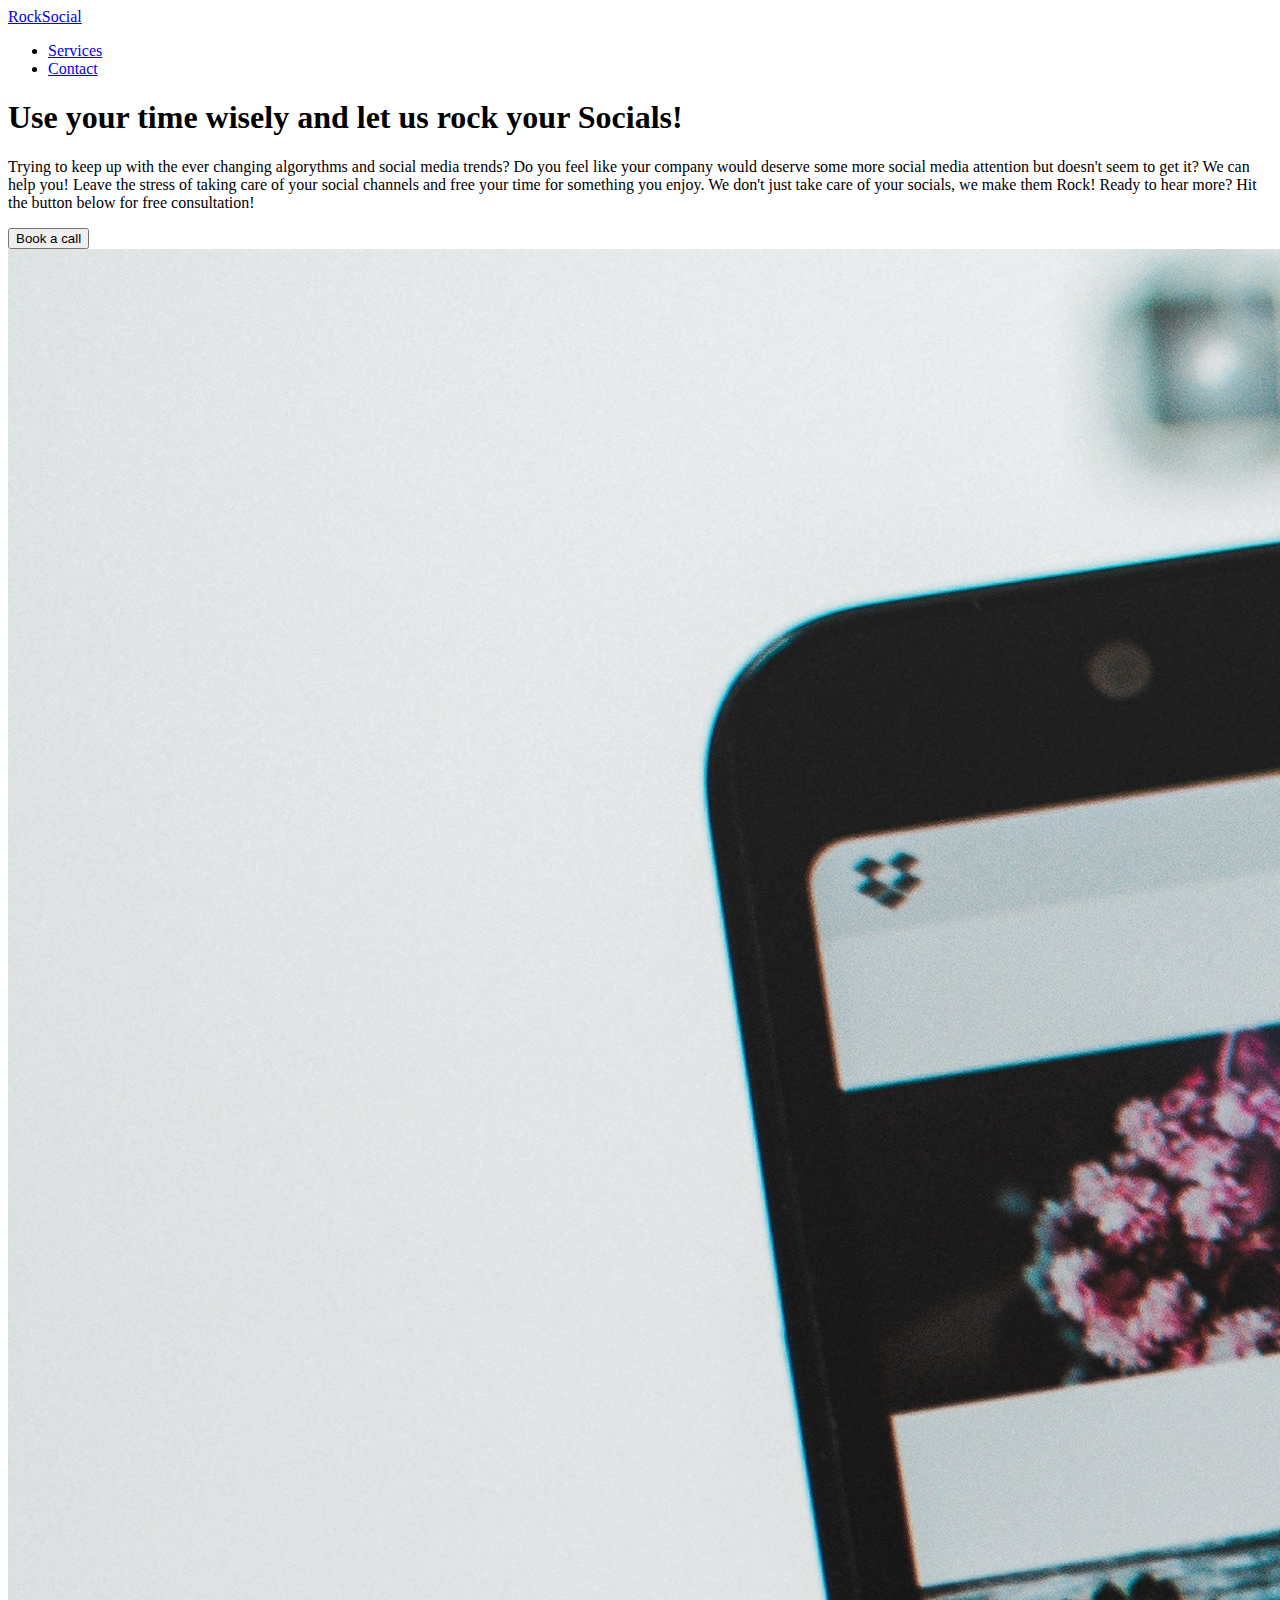
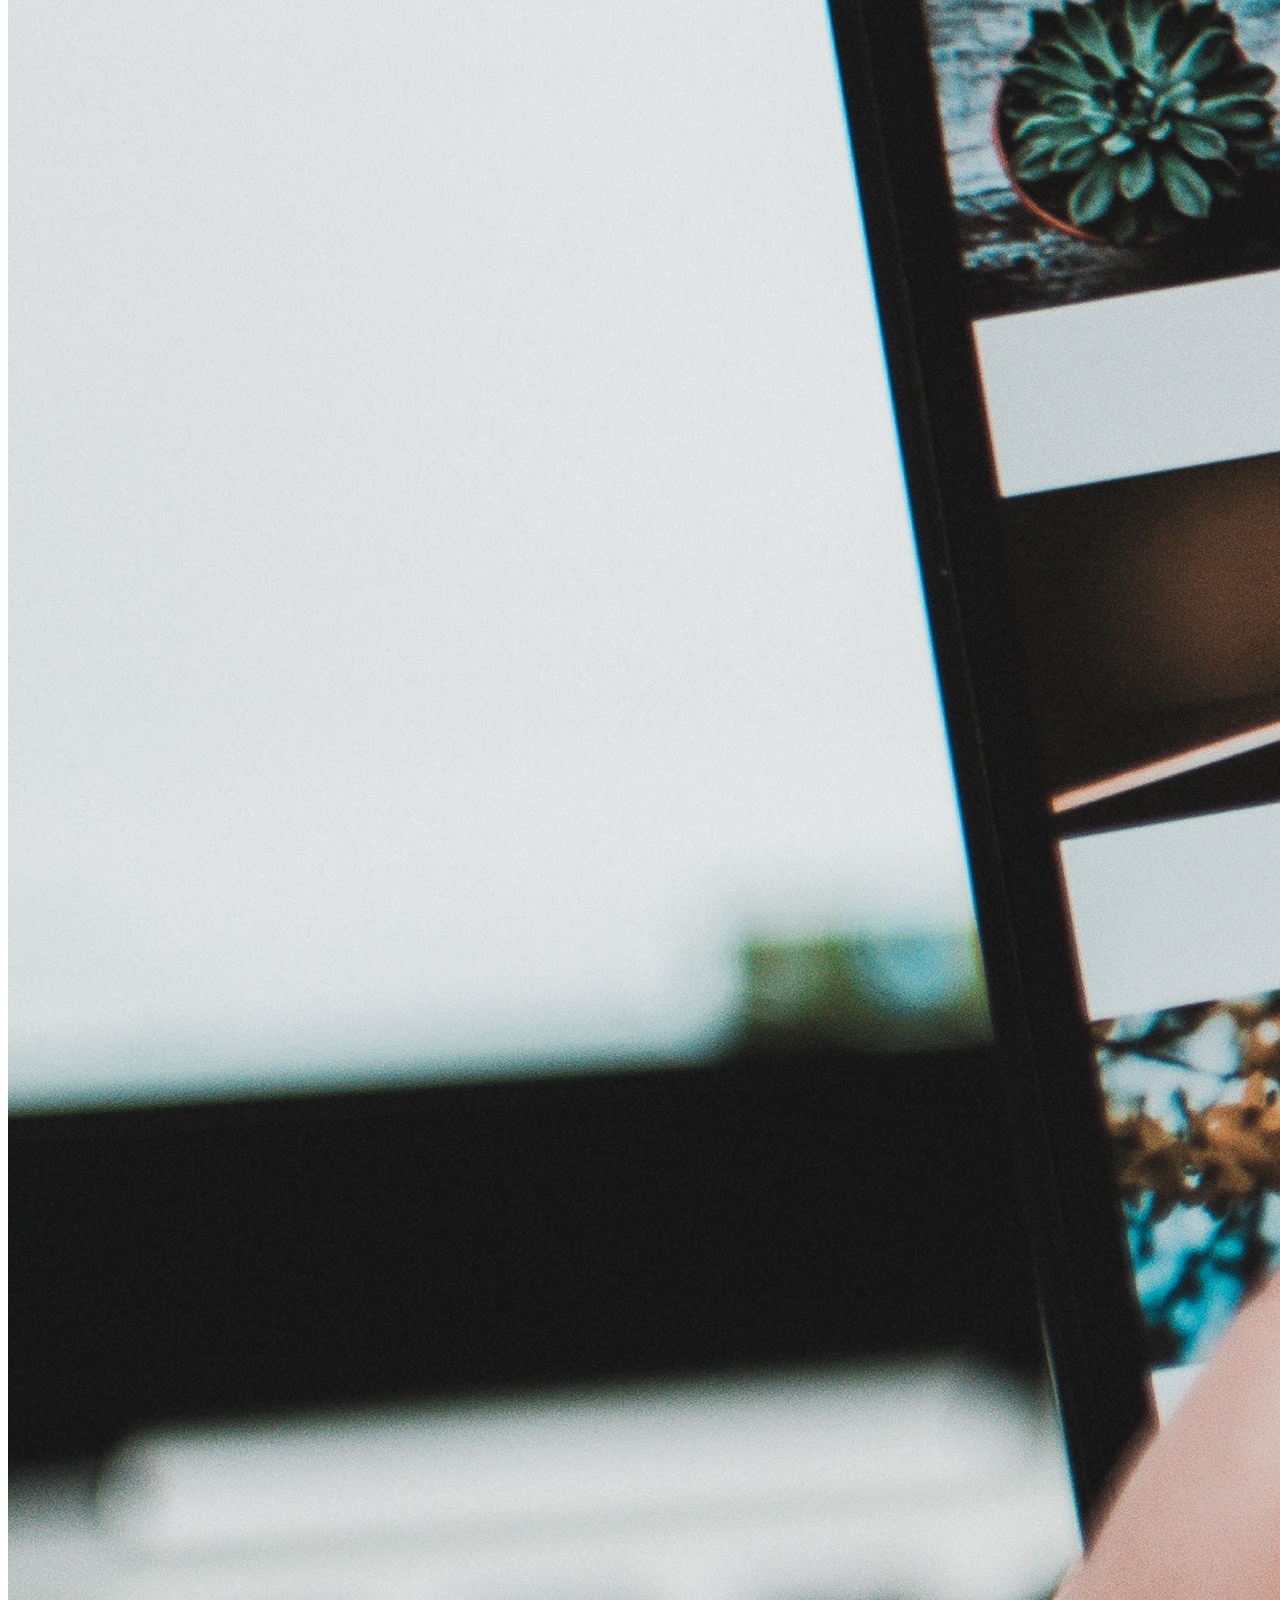
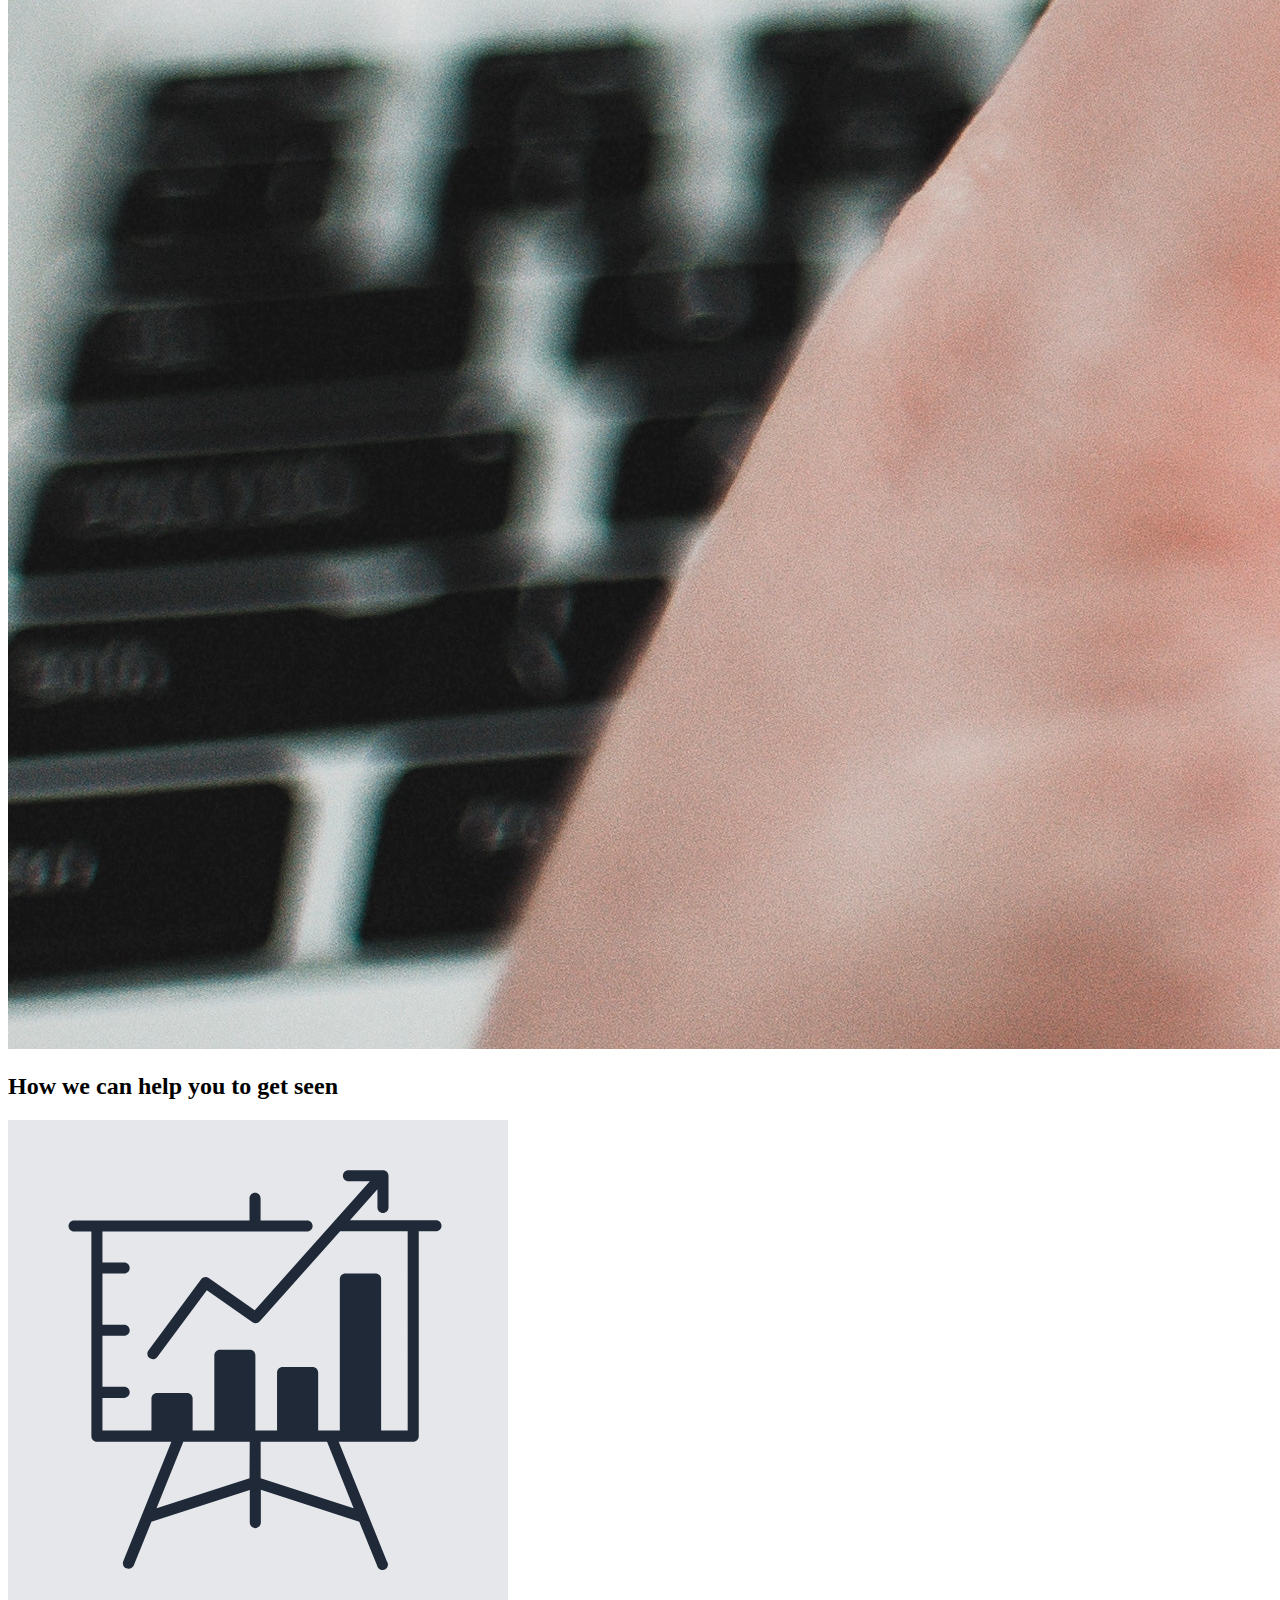
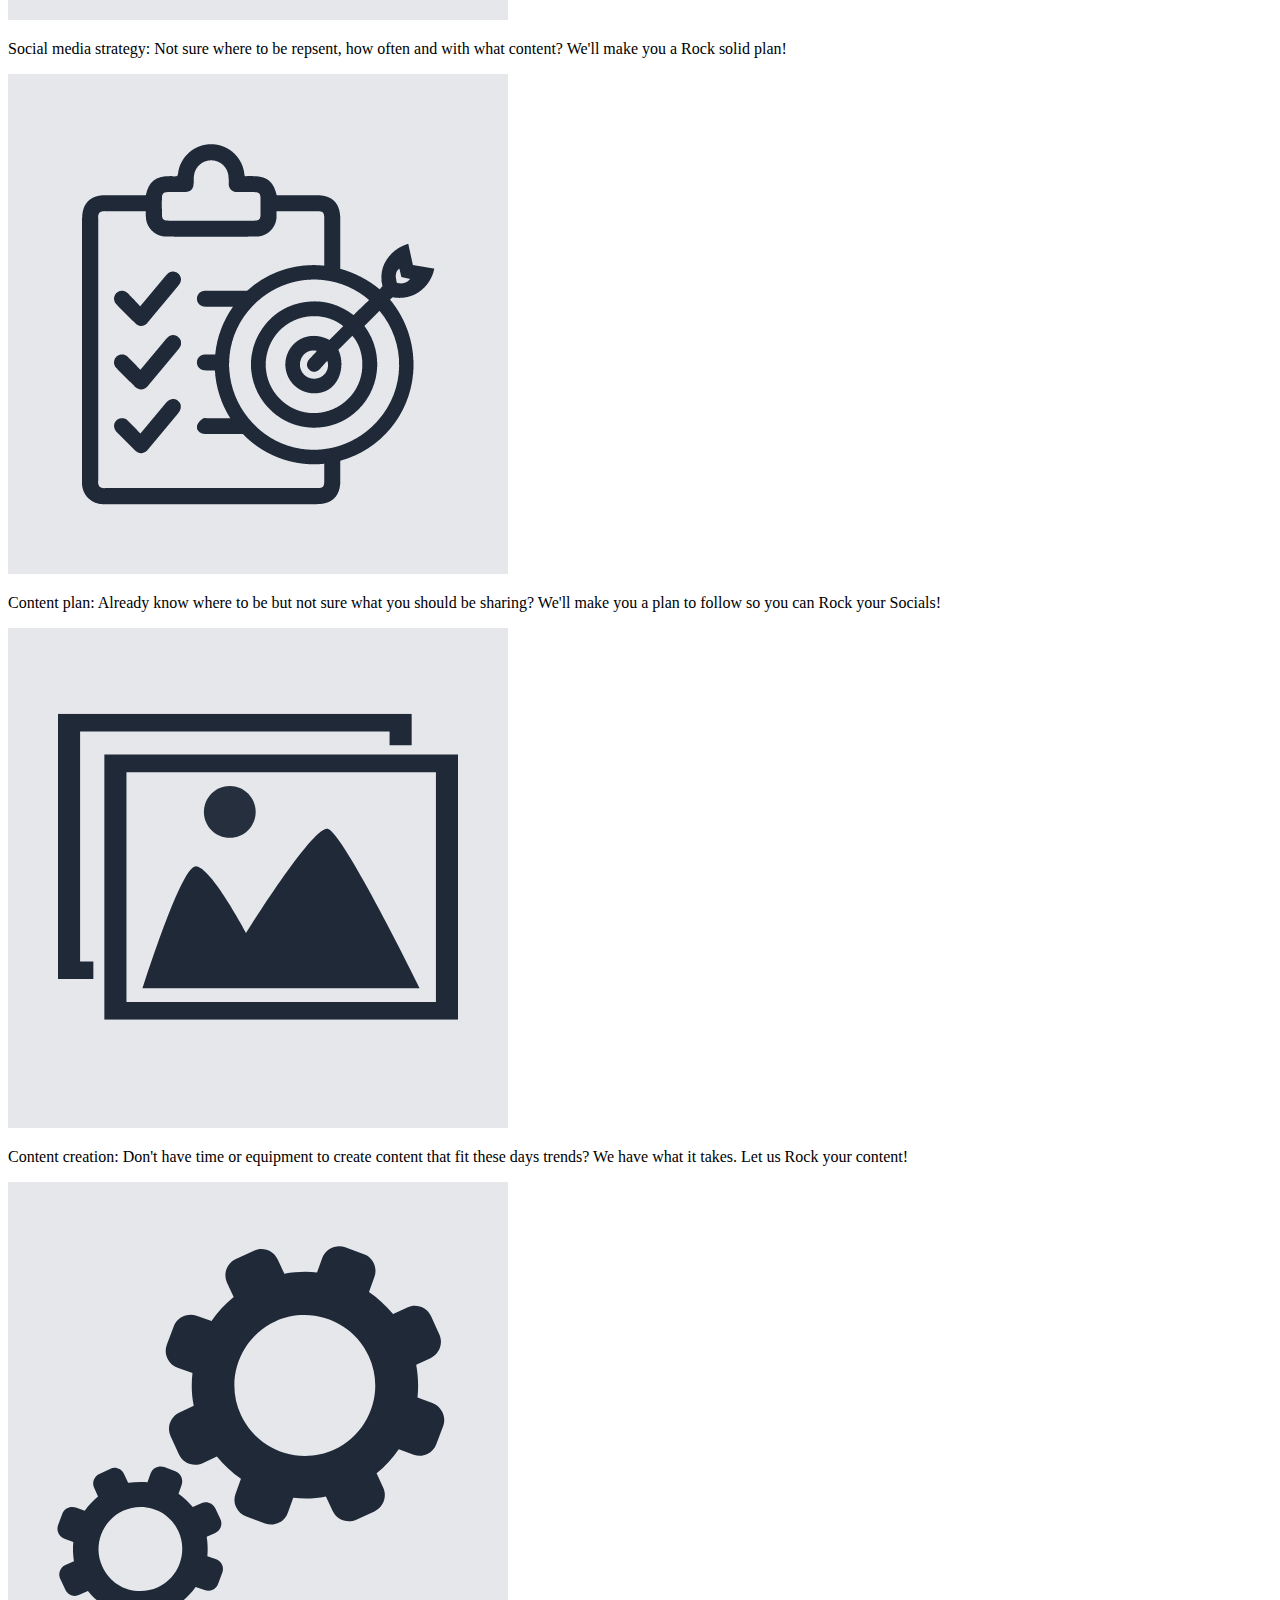
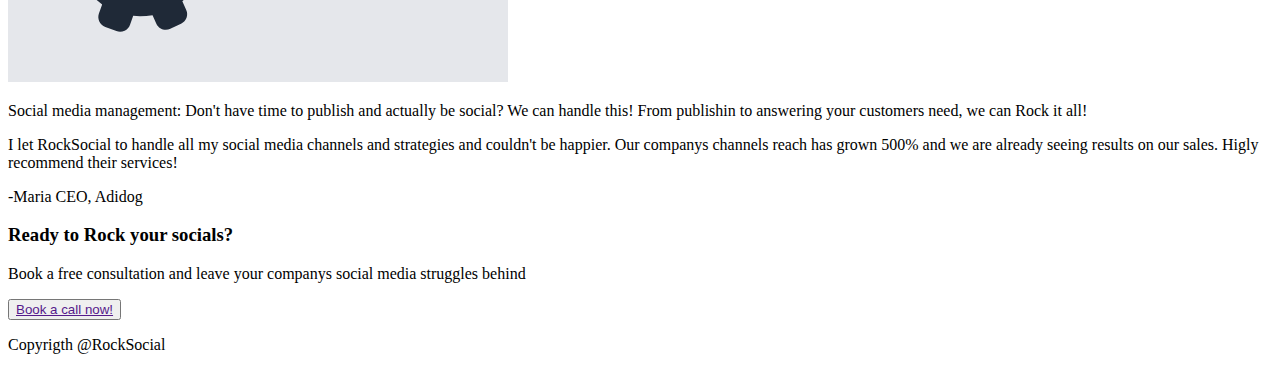
==== index.html @ 590ec3f7 "HTML added" ====
<!DOCTYPE html>
<html lang="en">
<head>
    <meta charset="UTF-8">
    <meta http-equiv="X-UA-Compatible" content="IE=edge">
    <meta name="viewport" content="width=device-width, initial-scale=1.0">
    <title>Rock Social</title>
</head>
<body>
    <header>
        <div>
            <a href="index.html">RockSocial</a>
            <nav>
                <ul>
                    <li><a href="./pages/services.html">Services</a></li>
                    <li><a href="./pages/contact.html">Contact</a></li>
                </ul>
            </nav>
        </div>
        <div>
            <div>
                <h1>Use your time wisely and let us rock your Socials!</h1>
                <p>Trying to keep up with the ever changing algorythms and social media trends? Do you feel like your company would deserve some more social media attention but doesn't seem to get it? We can help you! Leave the stress of taking care of your social channels and free your time for something you enjoy. We don't just take care of your socials, we make them Rock! Ready to hear more? Hit the button below for free consultation!</p>
                <button><a href=""></a>Book a call</button>
            </div>
            <div>
                <img src="./resources/images/image.header.jpg" alt="Example of social media channel on screen">
            </div>
        </div>
    </header>
    <main>
        <section>
            <h2>How we can help you to get seen</h2>
            <div>
                <div>
                    <img src="./resources/images/icon.strategy.png" alt="Icon presenting a strategy">
                    <p>Social media strategy: Not sure where to be repsent, how often and with what content? We'll make you a Rock solid plan!</p>
                </div>
                <div>
                    <img src="./resources/images/icon.plan.png" alt="Icon presenting a plan">
                    <p>Content plan: Already know where to be but not sure what you should be sharing? We'll make you a plan to follow so you can Rock your Socials!</p>
                </div>
                <div>
                    <img src="./resources/images/icon.content.png" alt="Icon presenting social media content">
                    <p>Content creation: Don't have time or equipment to create content that fit these days trends? We have what it takes. Let us Rock your content!</p>
                </div>
                <div>
                    <img src="./resources/images/icon.management.png" alt="Icon presenting social media management">
                    <p>Social media management: Don't have time to publish and actually be social? We can handle this! From publishin to answering your customers need, we can Rock it all!</p>
                </div>
            </div>    
        </section>
        <section>
            <p>I let RockSocial to handle all my social media channels and strategies and couldn't be happier. Our companys channels reach has grown 500% and we are already seeing results on our sales. Higly recommend their services!</p>
            <p>-Maria CEO, Adidog</p>
        </section>
        <section>
            <div>
                <h3>Ready to Rock your socials?</h3>
                <p>Book a free consultation and leave your companys social media struggles behind</p>
            </div> 
            <button><a href="">Book a call now!</a></button>       
        </section>
    </main>
    <footer>
        <p>Copyrigth @RockSocial</p>
    </footer>
</body>
</html>
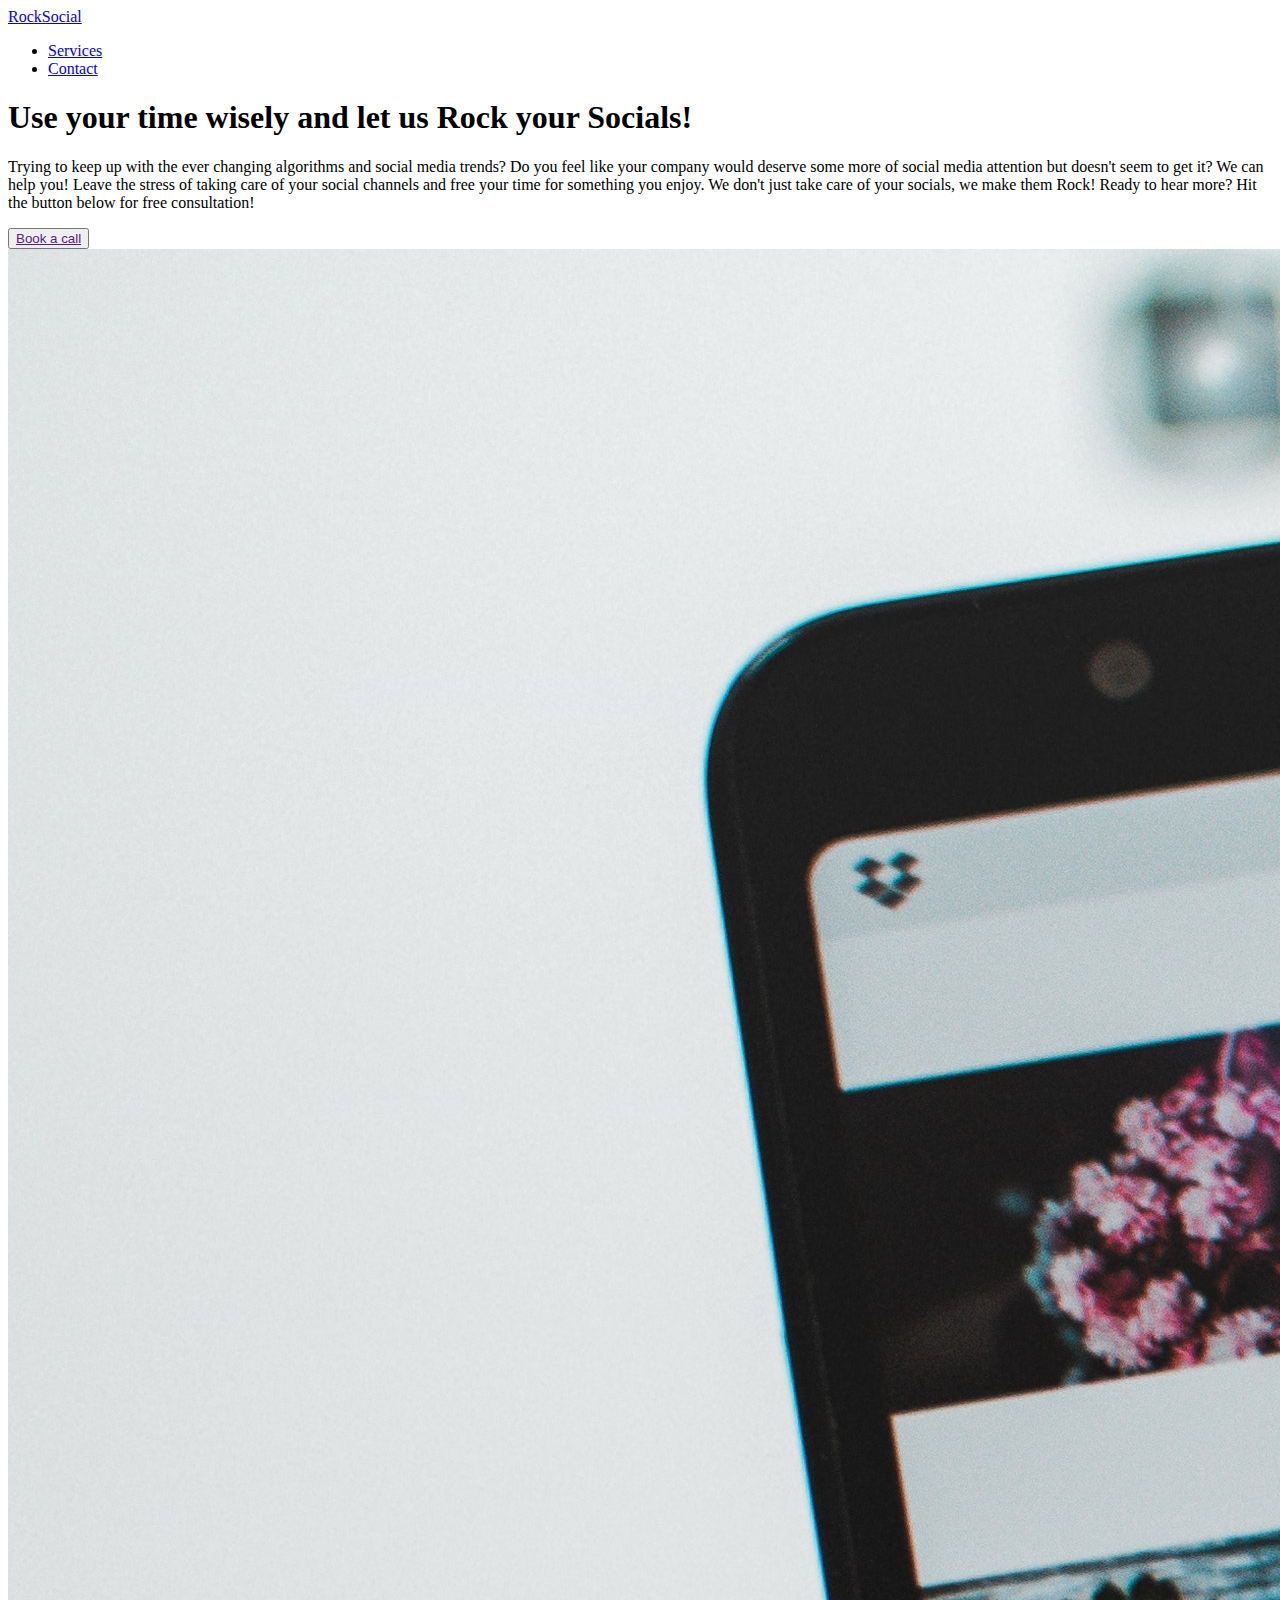
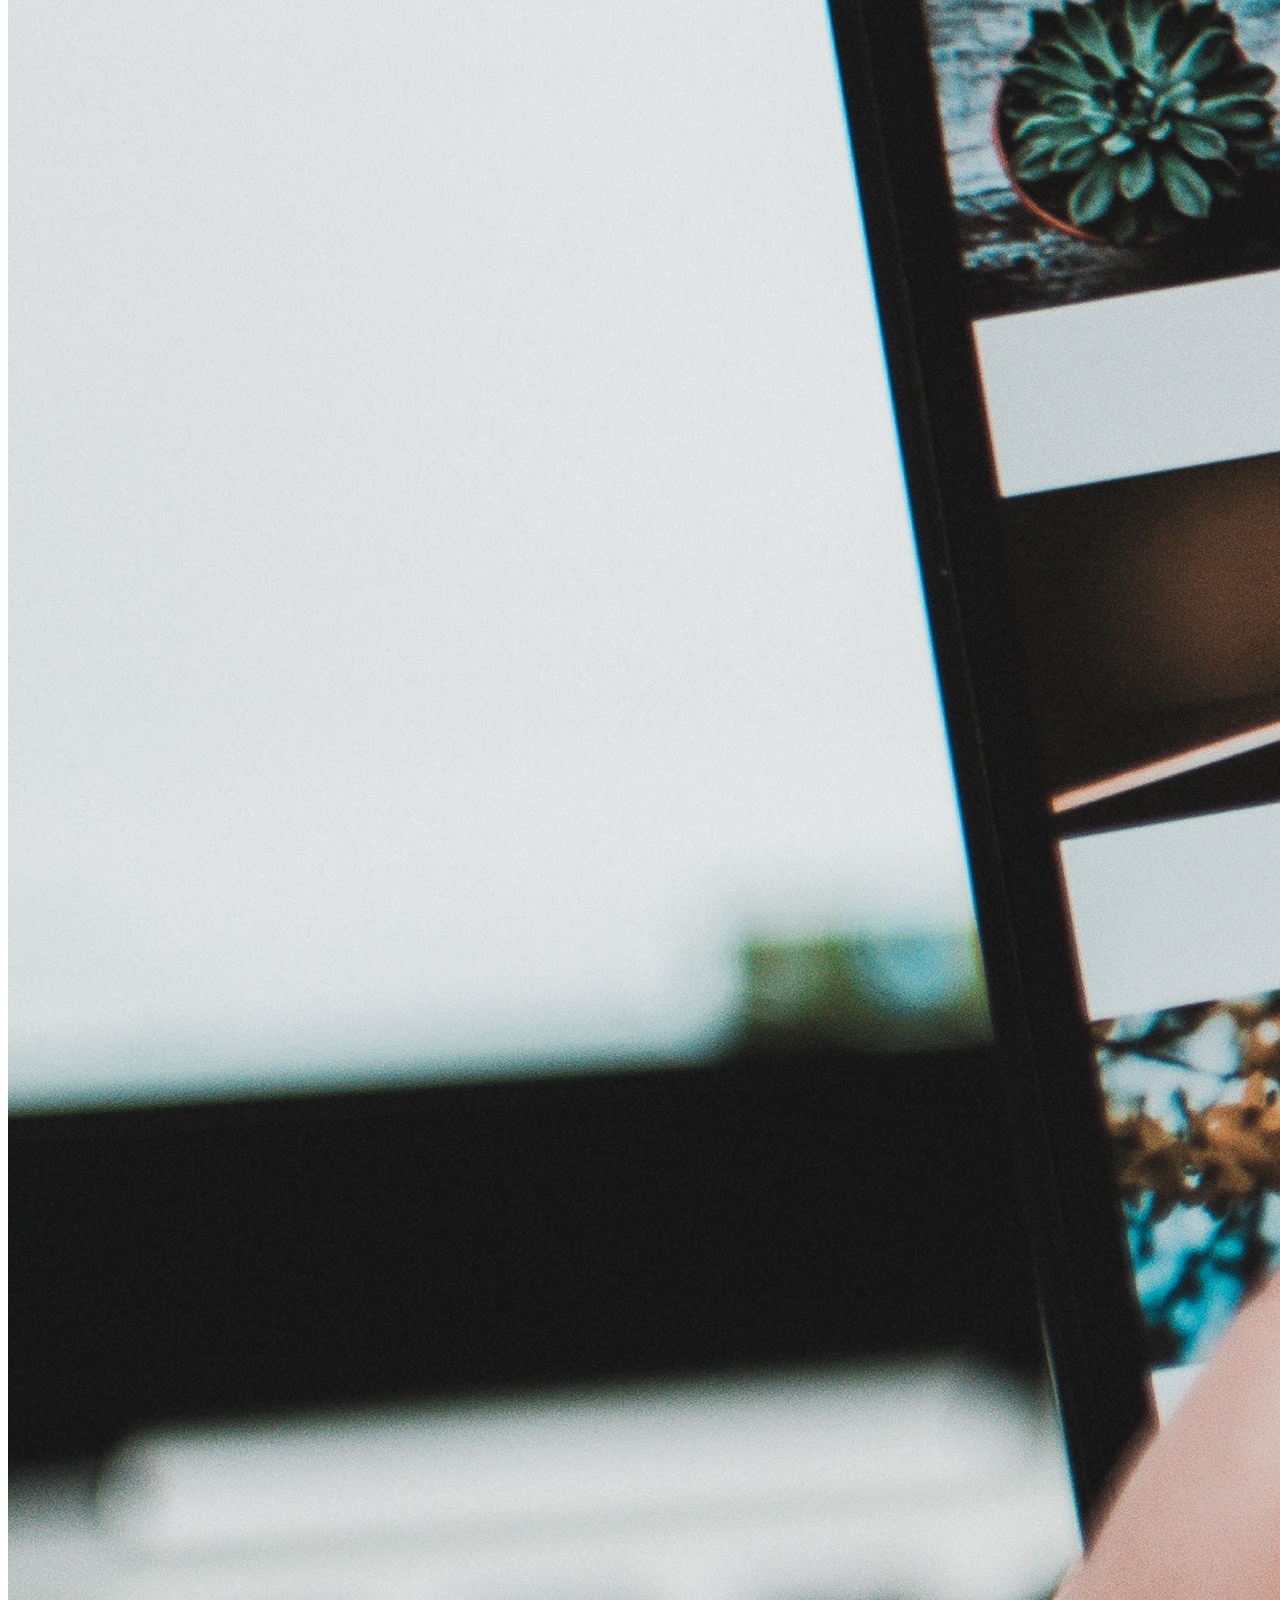
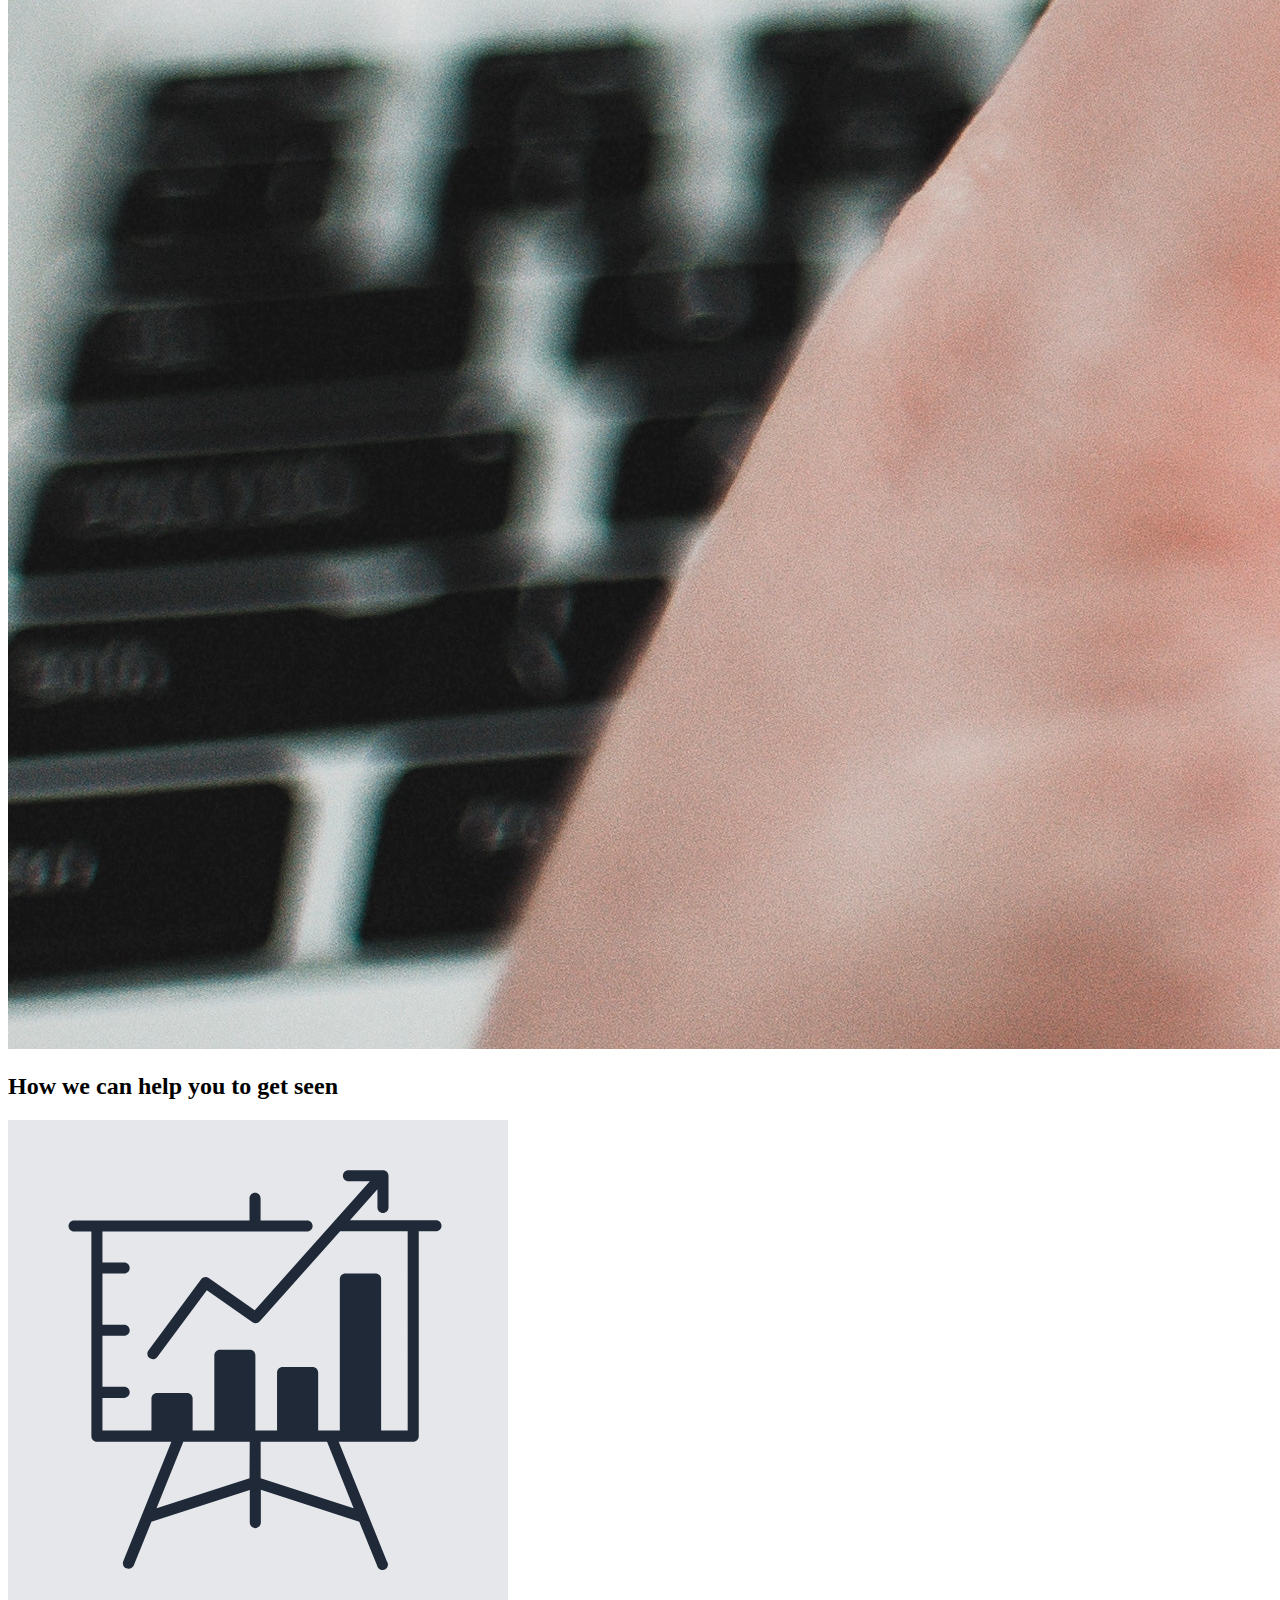
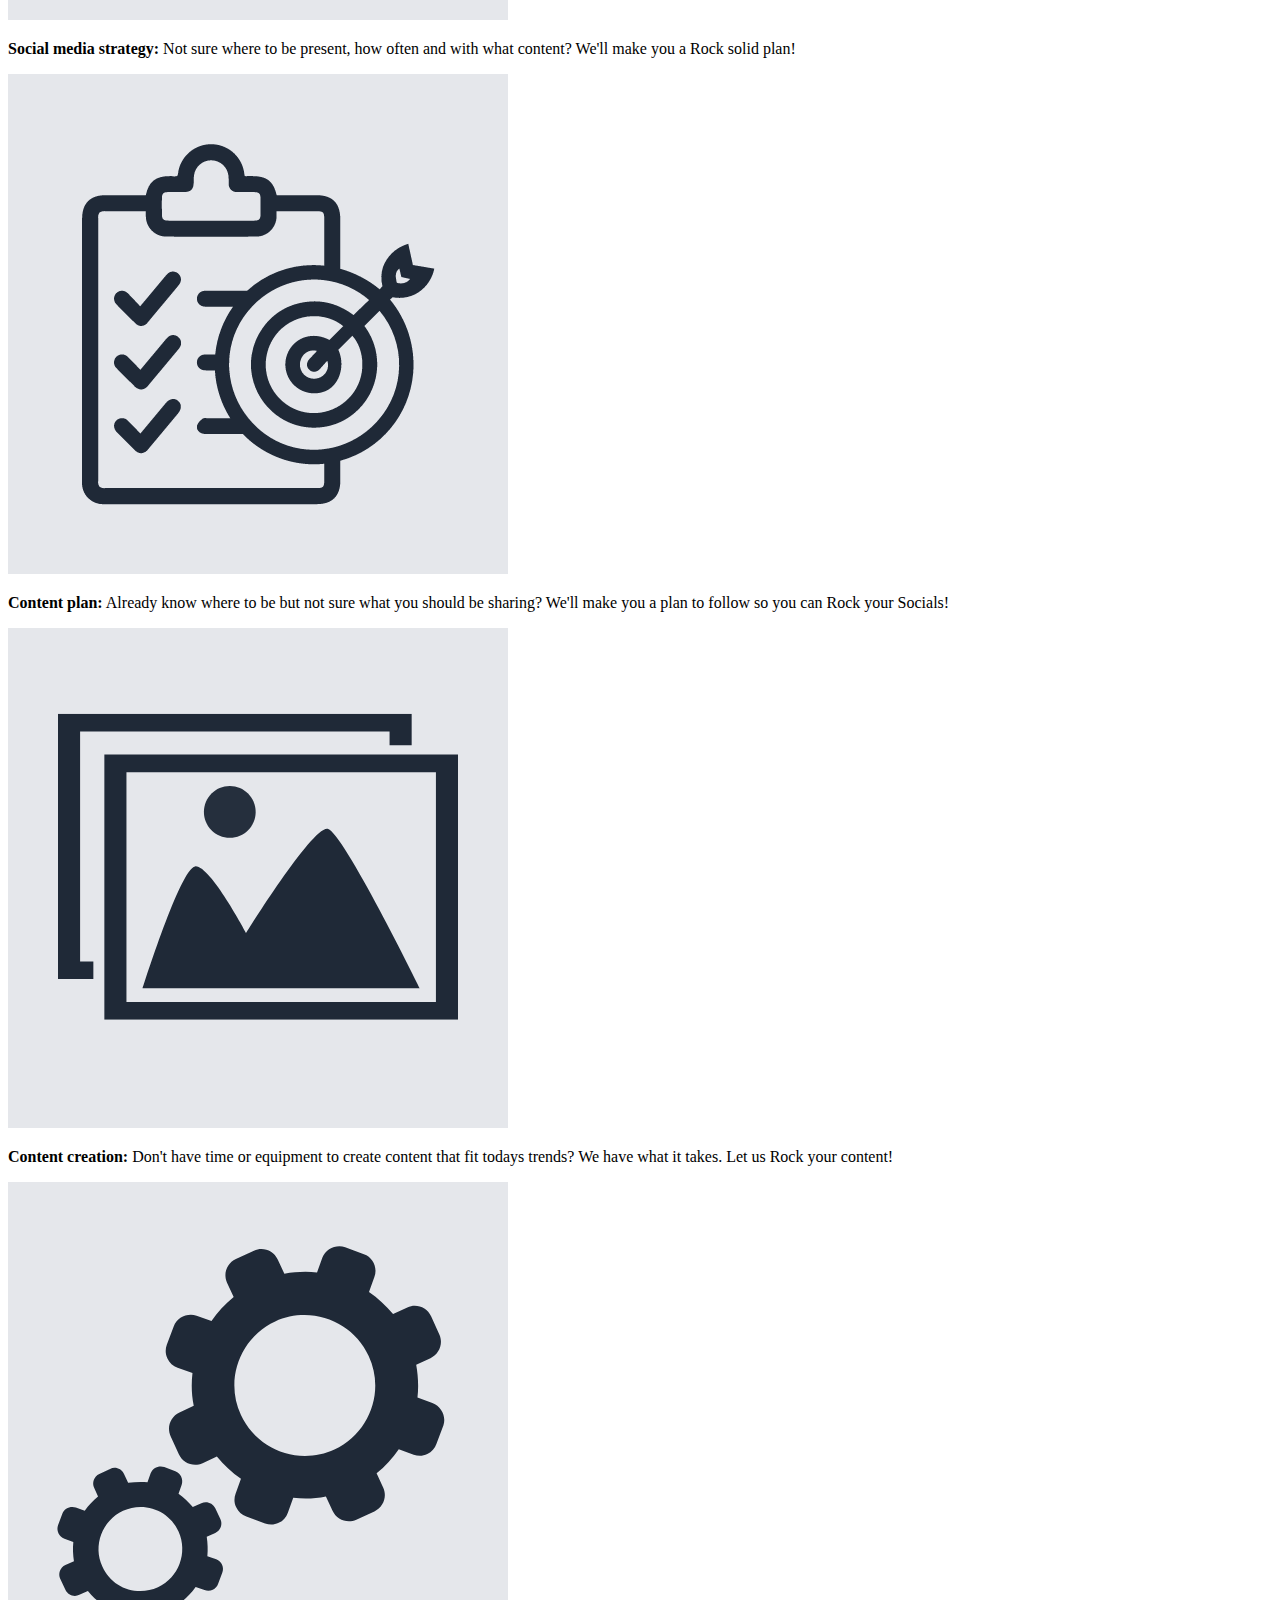
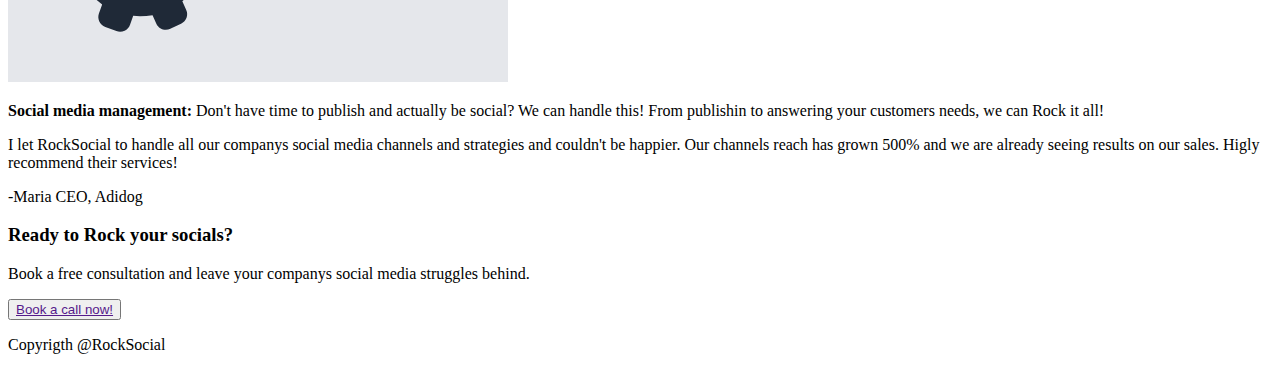
==== commit 1818199a: "proof read text" ====
--- a/index.html
+++ b/index.html
@@ -19,9 +19,9 @@
         </div>
         <div>
             <div>
-                <h1>Use your time wisely and let us rock your Socials!</h1>
-                <p>Trying to keep up with the ever changing algorythms and social media trends? Do you feel like your company would deserve some more social media attention but doesn't seem to get it? We can help you! Leave the stress of taking care of your social channels and free your time for something you enjoy. We don't just take care of your socials, we make them Rock! Ready to hear more? Hit the button below for free consultation!</p>
-                <button><a href=""></a>Book a call</button>
+                <h1>Use your time wisely and let us Rock your Socials!</h1>
+                <p>Trying to keep up with the ever changing algorithms and social media trends? Do you feel like your company would deserve some more of social media attention but doesn't seem to get it? We can help you! Leave the stress of taking care of your social channels and free your time for something you enjoy. We don't just take care of your socials, we make them Rock! Ready to hear more? Hit the button below for free consultation!</p>
+                <button><a href="">Book a call</a></button>
             </div>
             <div>
                 <img src="./resources/images/image.header.jpg" alt="Example of social media channel on screen">
@@ -34,30 +34,30 @@
             <div>
                 <div>
                     <img src="./resources/images/icon.strategy.png" alt="Icon presenting a strategy">
-                    <p>Social media strategy: Not sure where to be repsent, how often and with what content? We'll make you a Rock solid plan!</p>
+                    <p><strong>Social media strategy:</strong> Not sure where to be present, how often and with what content? We'll make you a Rock solid plan!</p>
                 </div>
                 <div>
                     <img src="./resources/images/icon.plan.png" alt="Icon presenting a plan">
-                    <p>Content plan: Already know where to be but not sure what you should be sharing? We'll make you a plan to follow so you can Rock your Socials!</p>
+                    <p><strong>Content plan:</strong> Already know where to be but not sure what you should be sharing? We'll make you a plan to follow so you can Rock your Socials!</p>
                 </div>
                 <div>
                     <img src="./resources/images/icon.content.png" alt="Icon presenting social media content">
-                    <p>Content creation: Don't have time or equipment to create content that fit these days trends? We have what it takes. Let us Rock your content!</p>
+                    <p><strong>Content creation:</strong> Don't have time or equipment to create content that fit todays trends? We have what it takes. Let us Rock your content!</p>
                 </div>
                 <div>
                     <img src="./resources/images/icon.management.png" alt="Icon presenting social media management">
-                    <p>Social media management: Don't have time to publish and actually be social? We can handle this! From publishin to answering your customers need, we can Rock it all!</p>
+                    <p><strong>Social media management:</strong> Don't have time to publish and actually be social? We can handle this! From publishin to answering your customers needs, we can Rock it all!</p>
                 </div>
             </div>    
         </section>
         <section>
-            <p>I let RockSocial to handle all my social media channels and strategies and couldn't be happier. Our companys channels reach has grown 500% and we are already seeing results on our sales. Higly recommend their services!</p>
+            <p>I let RockSocial to handle all our companys social media channels and strategies and couldn't be happier. Our channels reach has grown 500% and we are already seeing results on our sales. Higly recommend their services!</p>
             <p>-Maria CEO, Adidog</p>
         </section>
         <section>
             <div>
                 <h3>Ready to Rock your socials?</h3>
-                <p>Book a free consultation and leave your companys social media struggles behind</p>
+                <p>Book a free consultation and leave your companys social media struggles behind.</p>
             </div> 
             <button><a href="">Book a call now!</a></button>       
         </section>
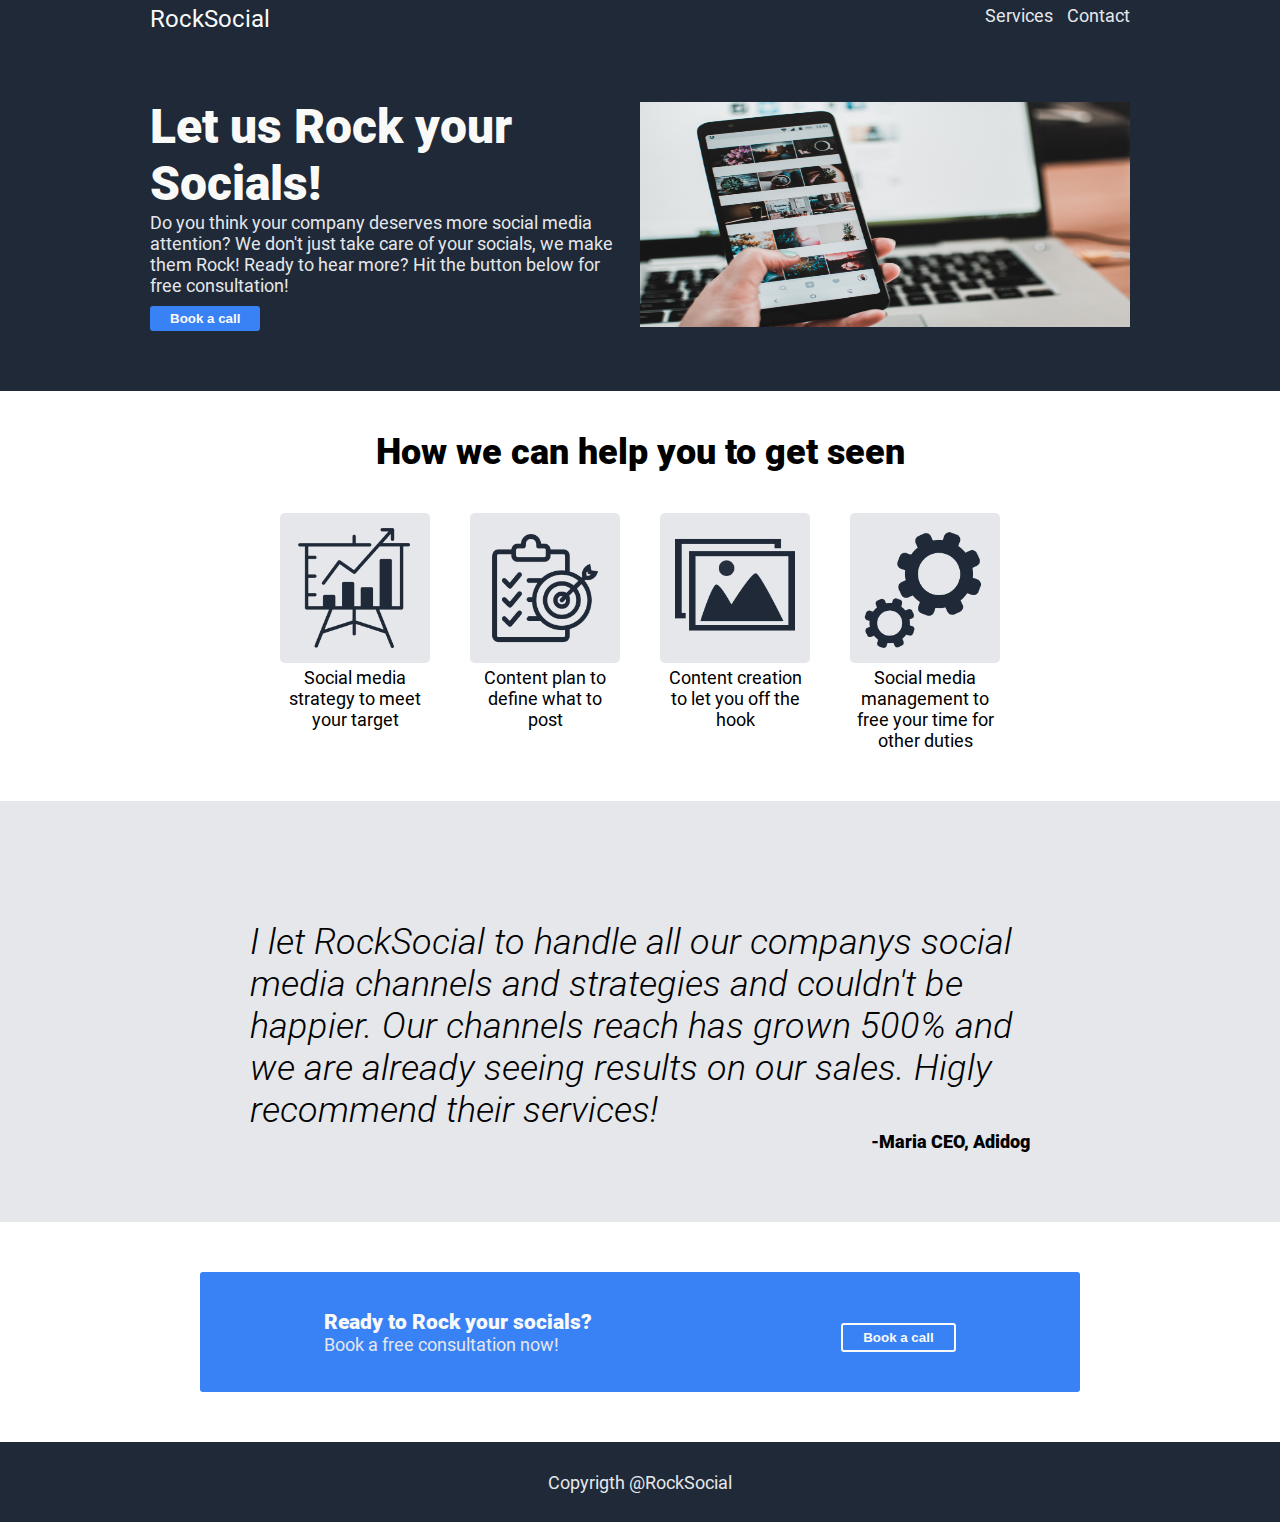
==== commit 892f1a36: "css finished" ====
--- a/index.html
+++ b/index.html
@@ -5,61 +5,58 @@
     <meta http-equiv="X-UA-Compatible" content="IE=edge">
     <meta name="viewport" content="width=device-width, initial-scale=1.0">
     <title>Rock Social</title>
+    <link rel="stylesheet" href="./resources/css/style.css">
 </head>
 <body>
-    <header>
-        <div>
-            <a href="index.html">RockSocial</a>
-            <nav>
-                <ul>
-                    <li><a href="./pages/services.html">Services</a></li>
-                    <li><a href="./pages/contact.html">Contact</a></li>
-                </ul>
+    <header class="header">
+        <div class="header-nav">
+            <a class="logo" href="index.html">RockSocial</a>
+            <nav class="nav">
+                <a href="./pages/services.html">Services</a>
+                <a href="./pages/contact.html">Contact</a>
             </nav>
         </div>
-        <div>
-            <div>
-                <h1>Use your time wisely and let us Rock your Socials!</h1>
-                <p>Trying to keep up with the ever changing algorithms and social media trends? Do you feel like your company would deserve some more of social media attention but doesn't seem to get it? We can help you! Leave the stress of taking care of your social channels and free your time for something you enjoy. We don't just take care of your socials, we make them Rock! Ready to hear more? Hit the button below for free consultation!</p>
+        <div class="hero">
+            <div class="hero-main">
+                <h1>Let us Rock your Socials!</h1>
+                <p>Do you think your company deserves more social media attention? We don't just take care of your socials, we make them Rock! Ready to hear more? Hit the button below for free consultation!</p>
                 <button><a href="">Book a call</a></button>
             </div>
-            <div>
-                <img src="./resources/images/image.header.jpg" alt="Example of social media channel on screen">
-            </div>
+            <img src="./resources/images/image.header.jpg" alt="Example of social media channel on screen"> 
         </div>
     </header>
     <main>
-        <section>
+        <section class="services">
             <h2>How we can help you to get seen</h2>
-            <div>
-                <div>
+            <div class="services-container">
+                <div class="container-item">
                     <img src="./resources/images/icon.strategy.png" alt="Icon presenting a strategy">
-                    <p><strong>Social media strategy:</strong> Not sure where to be present, how often and with what content? We'll make you a Rock solid plan!</p>
+                    <p>Social media strategy to meet your target</p>
                 </div>
-                <div>
+                <div class="container-item">
                     <img src="./resources/images/icon.plan.png" alt="Icon presenting a plan">
-                    <p><strong>Content plan:</strong> Already know where to be but not sure what you should be sharing? We'll make you a plan to follow so you can Rock your Socials!</p>
+                    <p>Content plan to define what to post</p>
                 </div>
-                <div>
+                <div class="container-item">
                     <img src="./resources/images/icon.content.png" alt="Icon presenting social media content">
-                    <p><strong>Content creation:</strong> Don't have time or equipment to create content that fit todays trends? We have what it takes. Let us Rock your content!</p>
+                    <p>Content creation to let you off the hook</p>
                 </div>
-                <div>
+                <div class="container-item">
                     <img src="./resources/images/icon.management.png" alt="Icon presenting social media management">
-                    <p><strong>Social media management:</strong> Don't have time to publish and actually be social? We can handle this! From publishin to answering your customers needs, we can Rock it all!</p>
+                    <p>Social media management to free your time for other duties</p>
                 </div>
             </div>    
         </section>
-        <section>
+        <section class="quote">
             <p>I let RockSocial to handle all our companys social media channels and strategies and couldn't be happier. Our channels reach has grown 500% and we are already seeing results on our sales. Higly recommend their services!</p>
-            <p>-Maria CEO, Adidog</p>
+            <span>-Maria CEO, Adidog</span>
         </section>
-        <section>
+        <section class="cta">
             <div>
                 <h3>Ready to Rock your socials?</h3>
-                <p>Book a free consultation and leave your companys social media struggles behind.</p>
+                <p>Book a free consultation now!</p>
             </div> 
-            <button><a href="">Book a call now!</a></button>       
+            <button><a href="">Book a call</a></button>       
         </section>
     </main>
     <footer>
--- a/resources/css/style.css
+++ b/resources/css/style.css
@@ -0,0 +1,176 @@
+@font-face {
+    font-family: 'Roboto';
+    src: url(../fonts/Roboto-Regular.ttf) format('truetype');
+    font-weight: normal;
+    font-style: normal;
+}
+@font-face {
+    font-family: 'Roboto';
+    src: url(../fonts/Roboto-Black.ttf) format('truetype');
+    font-weight: bold;
+    font-style: normal;
+}
+@font-face {
+    font-family: 'Roboto';
+    src: url(../fonts/Roboto-LightItalic.ttf) format('truetype');
+    font-weight: light;
+    font-style: italic;
+}
+* {
+    box-sizing: border-box;
+    margin: 0px;
+}
+html {
+    font-family: 'Roboto', sans-serif;
+    font-weight: normal;
+    font-style: normal;
+    font-size: 18px;
+}
+h1 {
+    font-family: 'Roboto', sans-serif;
+    font-weight: bold;
+    font-style: normal;
+    font-size: 48px;
+}
+.quote p {
+    font-family: 'Roboto', sans-serif ;
+    font-weight: light;
+    font-style: italic;
+}
+.logo {
+    font-size: 24px;
+}
+.quote p, h2 {
+    font-size: 36px; 
+}
+ul, li {
+    list-style:none;
+    margin: 0;
+    padding: 0;
+}
+ul, li:before {
+    content: '✓ ';
+}
+.logo, .nav a, button a {
+    text-decoration: none;
+}
+button {
+    border: none;
+    padding: 5px 20px;
+    margin-top: 10px;
+    font-weight: bold;
+}
+button, .cta {
+    background-color: #3882f6;
+    border-radius: 3px;
+}
+
+.header, footer, .page-intro {
+    background-color: #1f2937;
+
+}
+.quote {
+    background-color: #E5E7EB;
+}
+.nav a, .hero-main p , footer p, .cta p{
+    color: #E5E7EB;
+}
+.logo, .hero h1, button a, .cta h3, .page-intro {
+    color: #F9faf8;
+}
+.header-nav {
+    display: flex;
+    justify-content: space-between;
+    padding: 5px 150px 
+}
+.nav a{
+    margin-left: 10px; 
+}
+.hero, .contact-container  {
+    display: flex;
+    justify-content: space-around;
+    align-items: center;
+    padding: 50px 150px;
+
+}
+.hero-main, .contact-main {
+    width: 500px;
+    padding: 10px 20px 10px 0px;
+}
+.hero img, .contact-container img  {
+    width: 500px;
+    height:225px;
+}
+.services h2, .contact h2, .packages h2 {
+    margin: 40px 0;
+    text-align: center;
+}
+.services-container {
+    display: flex;
+    justify-content: center;
+}
+.container-item {
+    width: 150px;
+    text-align: center;
+    margin: 0px 20px 50px 20px;
+}
+
+.container-item img {
+    width: 150px;
+    border-radius: 5px;
+}
+.quote {
+    padding: 120px 250px 70px 250px;
+}
+.quote span {
+    text-align: end;
+    font-weight: bold;
+    display: block;
+}
+.cta {
+    display: flex;
+    height: 120px;
+    justify-content: space-around;
+    align-items: center;
+    margin: 50px 200px;
+}
+.cta button {
+    border: 2px solid #F9faf8
+}
+footer {
+    display: flex;
+    align-items: center;
+    justify-content: center;
+    height: 80px;
+    text-align: center;
+}
+.page-intro {
+    height: 300px;
+    display: flex;
+    justify-content: center;
+    align-items: center;
+    padding: 50px 150px;
+}
+.packages-container {
+    display: flex;
+    align-items: center;
+    margin: 50px 40px 100px 40px;
+}
+.package-item {
+    flex: 1;
+    display: flex;
+    flex-wrap: wrap;
+    background-color: #E5E7EB;
+    margin: 20px;
+    padding:30px;
+    border-radius: 3px;
+    text-align: center;
+}
+.package-item > * {
+    flex: 1 1 100%;
+    margin: 5px;
+    line-height: 3;
+} 
+.contact-main p {
+    padding: 5px;
+}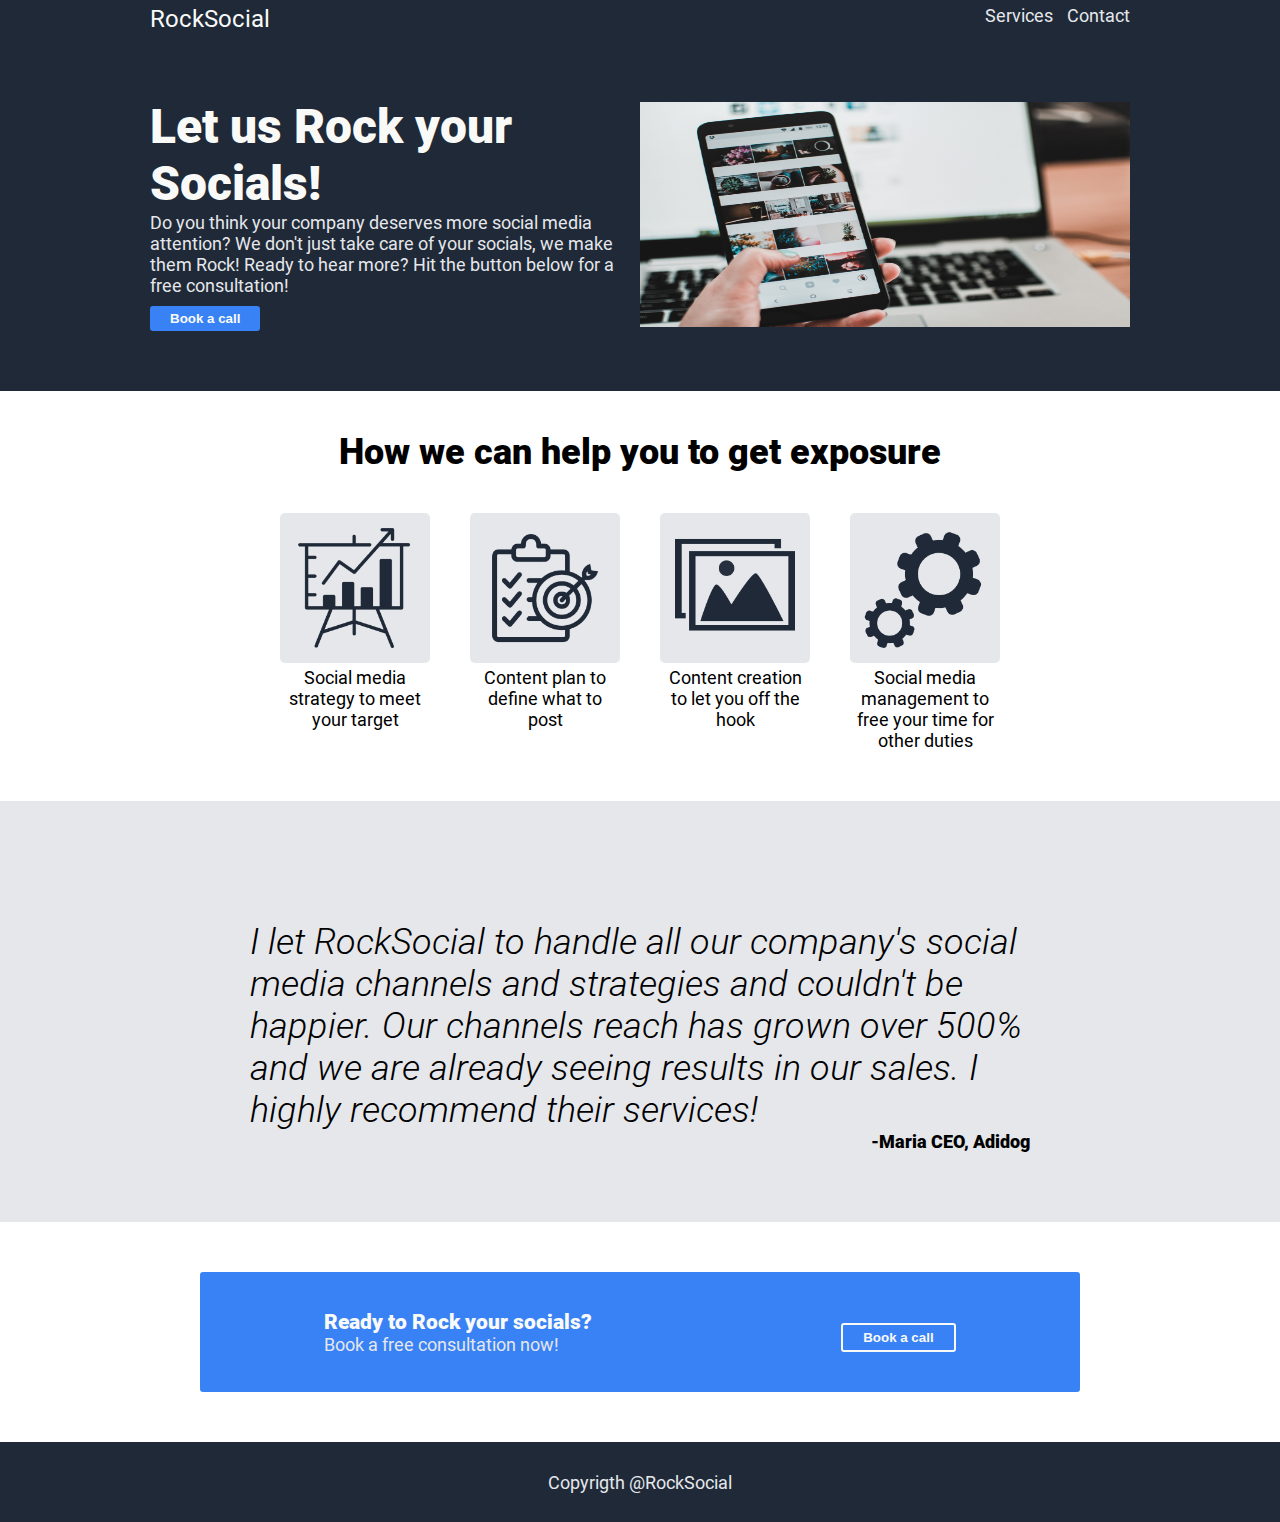
==== commit 7d3be233: "proofread and organized the code" ====
--- a/index.html
+++ b/index.html
@@ -19,15 +19,15 @@
         <div class="hero">
             <div class="hero-main">
                 <h1>Let us Rock your Socials!</h1>
-                <p>Do you think your company deserves more social media attention? We don't just take care of your socials, we make them Rock! Ready to hear more? Hit the button below for free consultation!</p>
-                <button><a href="">Book a call</a></button>
+                <p>Do you think your company deserves more social media attention? We don't just take care of your socials, we make them Rock! Ready to hear more? Hit the button below for a free consultation!</p>
+                <button><a href="./pages/contact.html">Book a call</a></button>
             </div>
             <img src="./resources/images/image.header.jpg" alt="Example of social media channel on screen"> 
         </div>
     </header>
     <main>
         <section class="services">
-            <h2>How we can help you to get seen</h2>
+            <h2>How we can help you to get exposure</h2>
             <div class="services-container">
                 <div class="container-item">
                     <img src="./resources/images/icon.strategy.png" alt="Icon presenting a strategy">
@@ -48,7 +48,7 @@
             </div>    
         </section>
         <section class="quote">
-            <p>I let RockSocial to handle all our companys social media channels and strategies and couldn't be happier. Our channels reach has grown 500% and we are already seeing results on our sales. Higly recommend their services!</p>
+            <p>I let RockSocial to handle all our company's social media channels and strategies and couldn't be happier. Our channels reach has grown over 500% and we are already seeing results in our sales. I highly recommend their services!</p>
             <span>-Maria CEO, Adidog</span>
         </section>
         <section class="cta">
@@ -56,7 +56,7 @@
                 <h3>Ready to Rock your socials?</h3>
                 <p>Book a free consultation now!</p>
             </div> 
-            <button><a href="">Book a call</a></button>       
+            <button><a href="./pages/contact.html">Book a call</a></button>       
         </section>
     </main>
     <footer>
--- a/resources/css/style.css
+++ b/resources/css/style.css
@@ -43,16 +43,15 @@
 .quote p, h2 {
     font-size: 36px; 
 }
-ul, li {
+ul, 
+li {
     list-style:none;
     margin: 0;
     padding: 0;
 }
-ul, li:before {
+ul, 
+li:before {
     content: '✓ ';
-}
-.logo, .nav a, button a {
-    text-decoration: none;
 }
 button {
     border: none;
@@ -60,22 +59,30 @@
     margin-top: 10px;
     font-weight: bold;
 }
-button, .cta {
+button, 
+.cta {
     background-color: #3882f6;
     border-radius: 3px;
 }
-
-.header, footer, .page-intro {
+.header, 
+footer, 
+.page-intro {
     background-color: #1f2937;
-
 }
 .quote {
     background-color: #E5E7EB;
 }
-.nav a, .hero-main p , footer p, .cta p{
+.nav a, 
+.hero-main p , 
+footer p, 
+.cta p{
     color: #E5E7EB;
 }
-.logo, .hero h1, button a, .cta h3, .page-intro {
+.logo, 
+.hero h1, 
+button a, 
+.cta h3, 
+.page-intro {
     color: #F9faf8;
 }
 .header-nav {
@@ -83,25 +90,35 @@
     justify-content: space-between;
     padding: 5px 150px 
 }
-.nav a{
-    margin-left: 10px; 
-}
-.hero, .contact-container  {
+    .nav a{
+        margin-left: 10px; 
+    }    
+.hero, 
+.contact-container  {
     display: flex;
     justify-content: space-around;
     align-items: center;
     padding: 50px 150px;
 
 }
-.hero-main, .contact-main {
+.hero-main, 
+.contact-main {
     width: 500px;
     padding: 10px 20px 10px 0px;
 }
-.hero img, .contact-container img  {
-    width: 500px;
-    height:225px;
-}
-.services h2, .contact h2, .packages h2 {
+    .hero img, 
+    .contact-container img  {
+        width: 500px;
+        height:225px;
+    }
+    .logo, 
+    .nav a, 
+    button a {
+        text-decoration: none;
+    }
+.services h2, 
+.contact h2, 
+.packages h2 {
     margin: 40px 0;
     text-align: center;
 }
@@ -109,24 +126,24 @@
     display: flex;
     justify-content: center;
 }
-.container-item {
-    width: 150px;
-    text-align: center;
-    margin: 0px 20px 50px 20px;
-}
+    .container-item {
+        width: 150px;
+        text-align: center;
+        margin: 0px 20px 50px 20px;
+    }
 
-.container-item img {
-    width: 150px;
-    border-radius: 5px;
-}
+    .container-item img {
+        width: 150px;
+        border-radius: 5px;
+    }
 .quote {
     padding: 120px 250px 70px 250px;
 }
-.quote span {
-    text-align: end;
-    font-weight: bold;
-    display: block;
-}
+    .quote span {
+        text-align: end;
+        font-weight: bold;
+        display: block;
+    }
 .cta {
     display: flex;
     height: 120px;
@@ -134,9 +151,9 @@
     align-items: center;
     margin: 50px 200px;
 }
-.cta button {
-    border: 2px solid #F9faf8
-}
+    .cta button {
+        border: 2px solid #F9faf8
+    }
 footer {
     display: flex;
     align-items: center;
@@ -156,21 +173,21 @@
     align-items: center;
     margin: 50px 40px 100px 40px;
 }
-.package-item {
-    flex: 1;
-    display: flex;
-    flex-wrap: wrap;
-    background-color: #E5E7EB;
-    margin: 20px;
-    padding:30px;
-    border-radius: 3px;
-    text-align: center;
-}
-.package-item > * {
-    flex: 1 1 100%;
-    margin: 5px;
-    line-height: 3;
-} 
+    .package-item {
+        flex: 1;
+        display: flex;
+        flex-wrap: wrap;
+        background-color: #E5E7EB;
+        margin: 20px;
+        padding:30px;
+        border-radius: 3px;
+        text-align: center;
+    }
+    .package-item > * {
+        flex: 1 1 100%;
+        margin: 5px;
+        line-height: 3;
+    } 
 .contact-main p {
     padding: 5px;
 }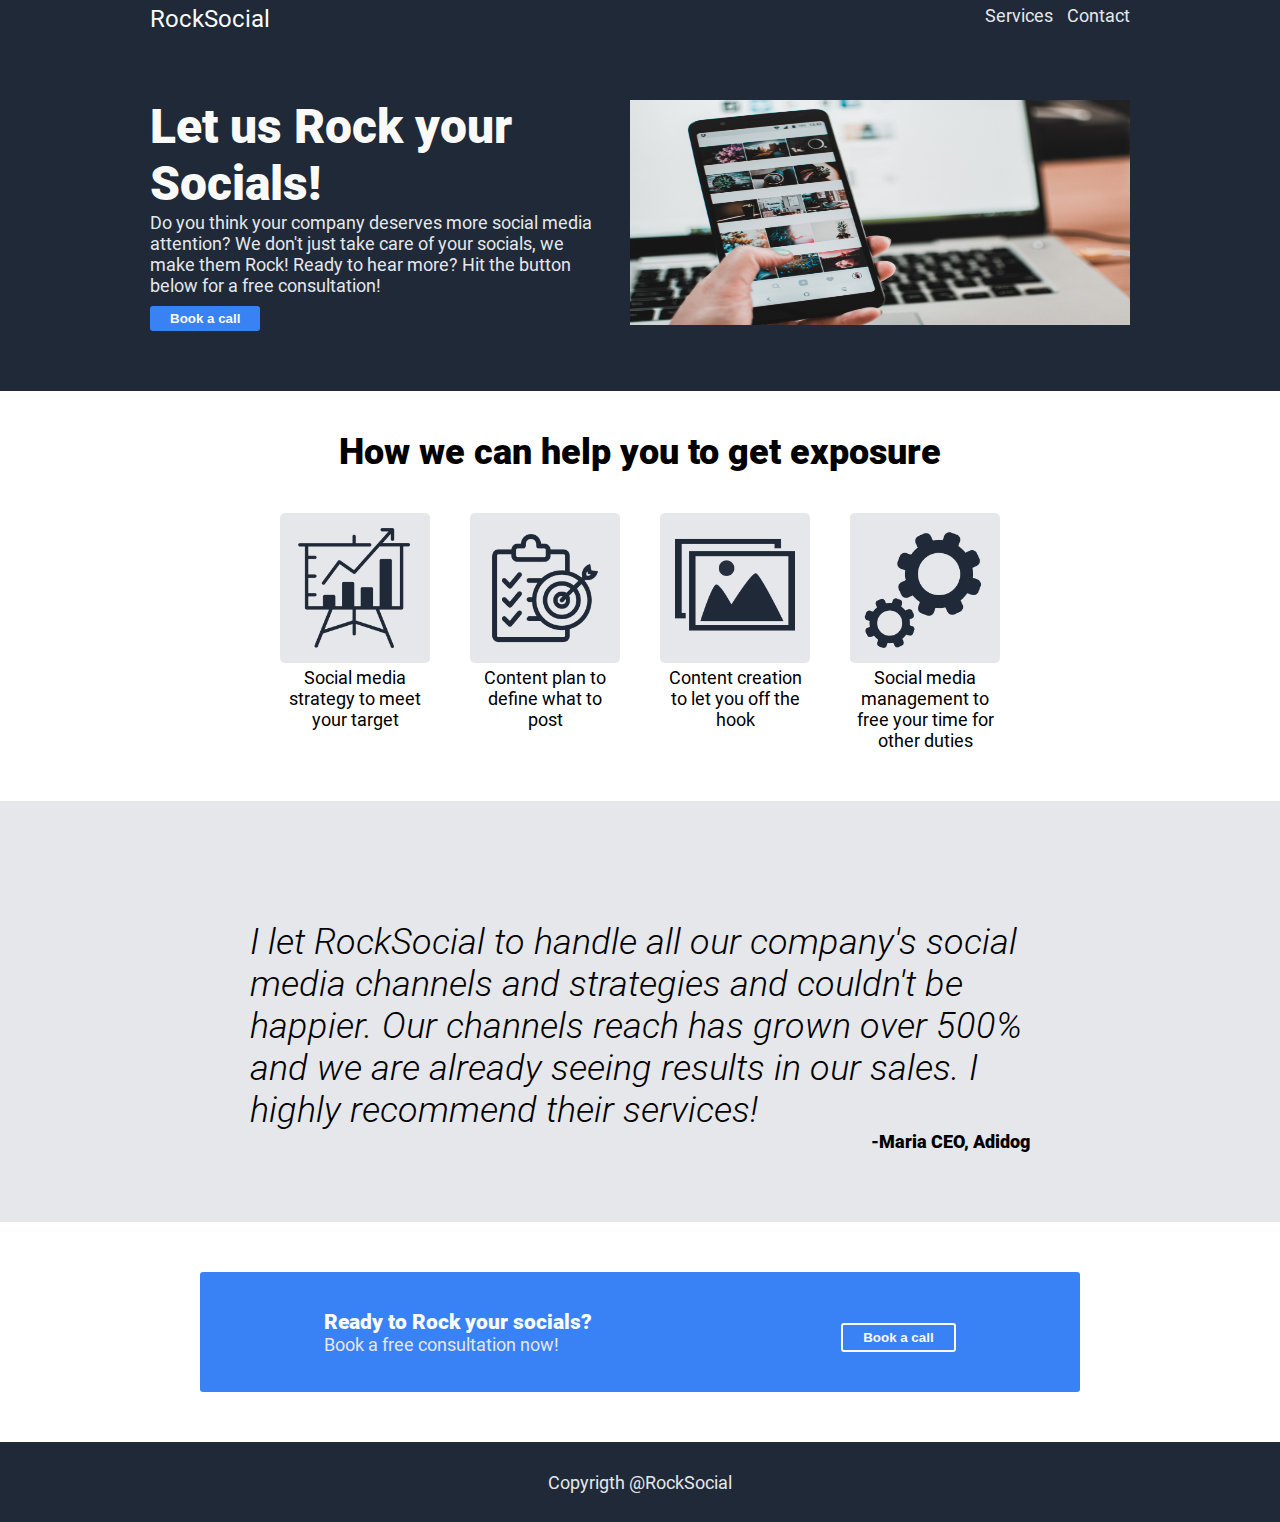
==== commit ba95a85f: "fixed sematics" ====
--- a/index.html
+++ b/index.html
@@ -9,53 +9,53 @@
 </head>
 <body>
     <header class="header">
-        <div class="header-nav">
-            <a class="logo" href="index.html">RockSocial</a>
-            <nav class="nav">
-                <a href="./pages/services.html">Services</a>
-                <a href="./pages/contact.html">Contact</a>
-            </nav>
-        </div>
-        <div class="hero">
+        <a class="logo" href="index.html">RockSocial</a>
+        <nav class="nav">
+            <a href="./pages/services.html">Services</a>
+            <a href="./pages/contact.html">Contact</a>
+        </nav>
+    </header>
+    <main>
+        <article class="hero">
             <div class="hero-main">
                 <h1>Let us Rock your Socials!</h1>
                 <p>Do you think your company deserves more social media attention? We don't just take care of your socials, we make them Rock! Ready to hear more? Hit the button below for a free consultation!</p>
                 <button><a href="./pages/contact.html">Book a call</a></button>
             </div>
-            <img src="./resources/images/image.header.jpg" alt="Example of social media channel on screen"> 
-        </div>
-    </header>
-    <main>
+            <aside>
+                <img src="./resources/images/image.header.jpg" alt="Example of social media channel on screen"> 
+            </aside>
+        </article>
         <section class="services">
             <h2>How we can help you to get exposure</h2>
             <div class="services-container">
-                <div class="container-item">
+                <figure class="container-item">
                     <img src="./resources/images/icon.strategy.png" alt="Icon presenting a strategy">
-                    <p>Social media strategy to meet your target</p>
-                </div>
-                <div class="container-item">
+                    <figcaption>Social media strategy to meet your target</figcaption>
+                </figure>
+                <figure class="container-item">
                     <img src="./resources/images/icon.plan.png" alt="Icon presenting a plan">
-                    <p>Content plan to define what to post</p>
-                </div>
-                <div class="container-item">
+                    <figcaption>Content plan to define what to post</figcaption>
+                </figure>
+                <figure class="container-item">
                     <img src="./resources/images/icon.content.png" alt="Icon presenting social media content">
-                    <p>Content creation to let you off the hook</p>
-                </div>
-                <div class="container-item">
+                    <figcaption>Content creation to let you off the hook</figcaption>
+                </figure>
+                <figure class="container-item">
                     <img src="./resources/images/icon.management.png" alt="Icon presenting social media management">
-                    <p>Social media management to free your time for other duties</p>
-                </div>
+                    <figcaption>Social media management to free your time for other duties</figcaption>
+                </figure>
             </div>    
         </section>
         <section class="quote">
-            <p>I let RockSocial to handle all our company's social media channels and strategies and couldn't be happier. Our channels reach has grown over 500% and we are already seeing results in our sales. I highly recommend their services!</p>
+            <blockquote>I let RockSocial to handle all our company's social media channels and strategies and couldn't be happier. Our channels reach has grown over 500% and we are already seeing results in our sales. I highly recommend their services!</blockquote>
             <span>-Maria CEO, Adidog</span>
         </section>
         <section class="cta">
-            <div>
+            <article>
                 <h3>Ready to Rock your socials?</h3>
                 <p>Book a free consultation now!</p>
-            </div> 
+            </article> 
             <button><a href="./pages/contact.html">Book a call</a></button>       
         </section>
     </main>
--- a/resources/css/style.css
+++ b/resources/css/style.css
@@ -32,7 +32,7 @@
     font-style: normal;
     font-size: 48px;
 }
-.quote p {
+.quote blockquote {
     font-family: 'Roboto', sans-serif ;
     font-weight: light;
     font-style: italic;
@@ -40,7 +40,7 @@
 .logo {
     font-size: 24px;
 }
-.quote p, h2 {
+.quote blockquote, h2 {
     font-size: 36px; 
 }
 ul, 
@@ -65,6 +65,7 @@
     border-radius: 3px;
 }
 .header, 
+.hero,
 footer, 
 .page-intro {
     background-color: #1f2937;
@@ -73,7 +74,7 @@
     background-color: #E5E7EB;
 }
 .nav a, 
-.hero-main p , 
+.hero p , 
 footer p, 
 .cta p{
     color: #E5E7EB;
@@ -84,6 +85,11 @@
 .cta h3, 
 .page-intro {
     color: #F9faf8;
+}
+.header {
+    display: flex;
+    justify-content: space-between;
+    padding: 5px 150px 
 }
 .header-nav {
     display: flex;
@@ -106,7 +112,7 @@
     width: 500px;
     padding: 10px 20px 10px 0px;
 }
-    .hero img, 
+    aside img, 
     .contact-container img  {
         width: 500px;
         height:225px;
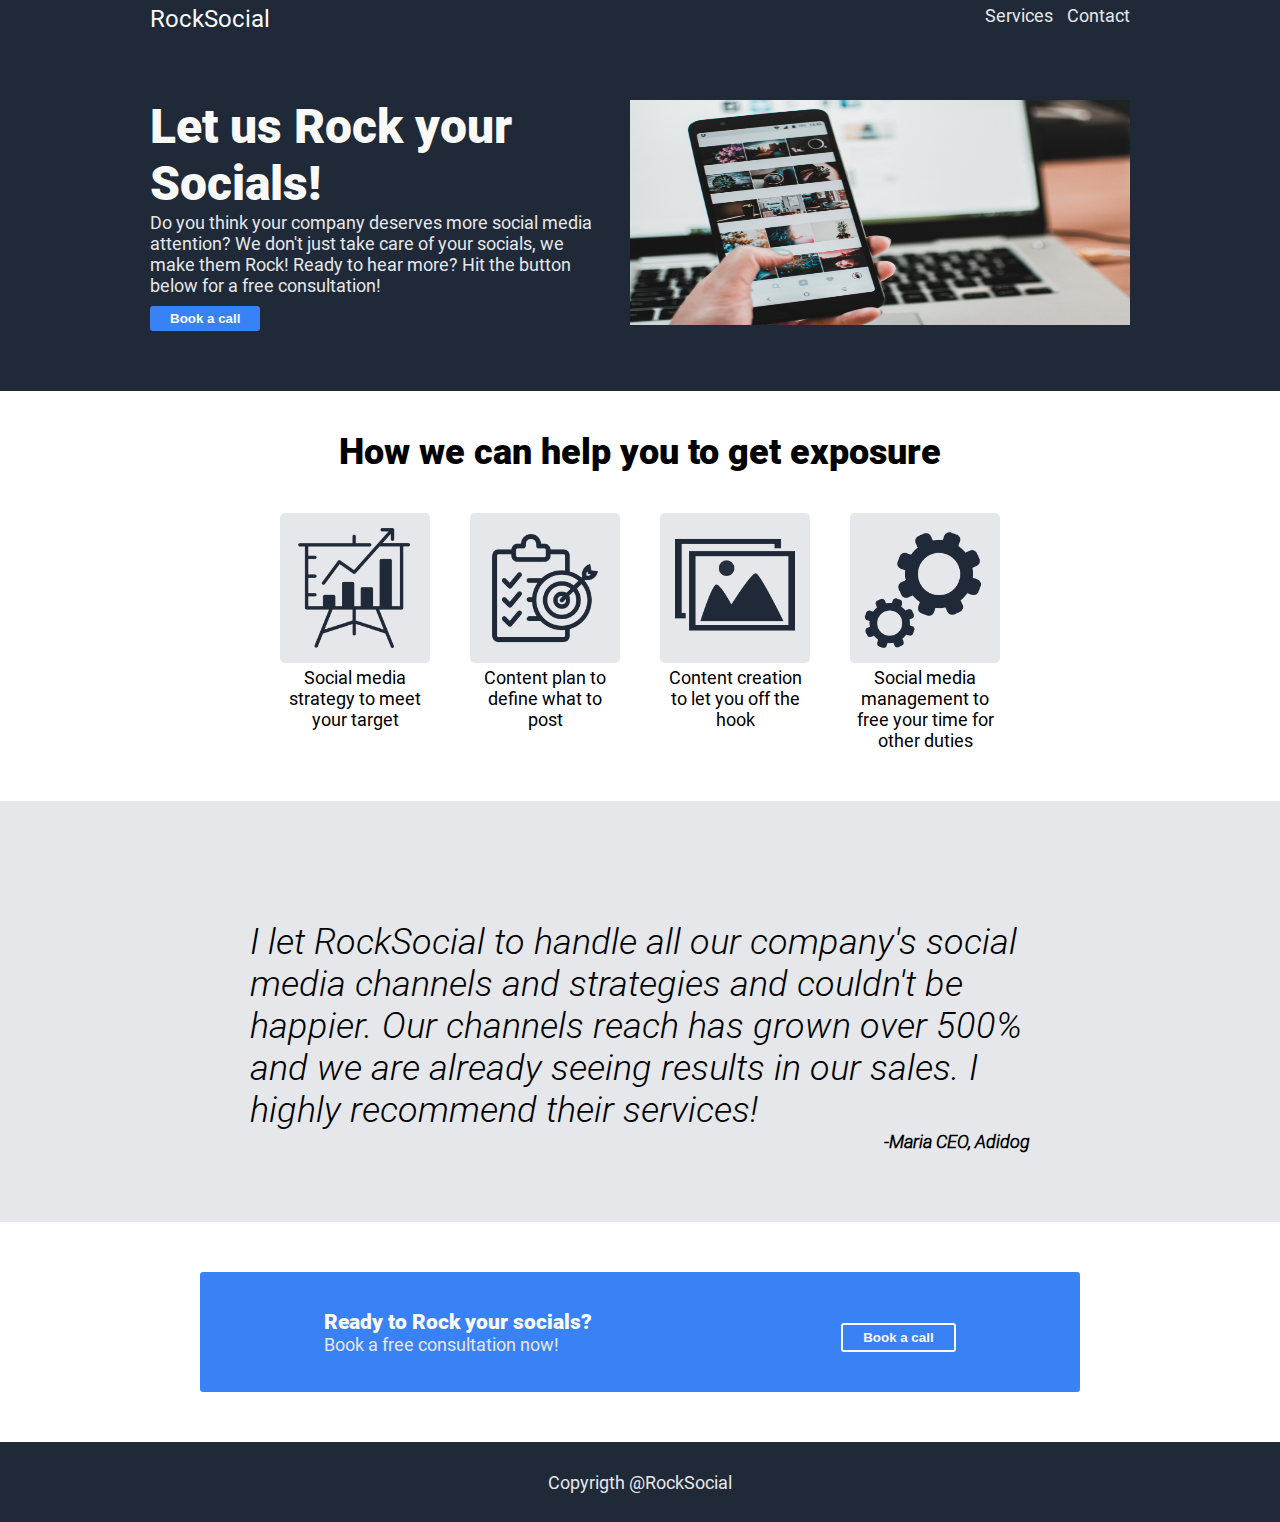
==== commit efa5db32: "one more fix" ====
--- a/index.html
+++ b/index.html
@@ -49,7 +49,7 @@
         </section>
         <section class="quote">
             <blockquote>I let RockSocial to handle all our company's social media channels and strategies and couldn't be happier. Our channels reach has grown over 500% and we are already seeing results in our sales. I highly recommend their services!</blockquote>
-            <span>-Maria CEO, Adidog</span>
+            <cite>-Maria CEO, Adidog</cite>
         </section>
         <section class="cta">
             <article>
--- a/resources/css/style.css
+++ b/resources/css/style.css
@@ -145,7 +145,7 @@
 .quote {
     padding: 120px 250px 70px 250px;
 }
-    .quote span {
+    .quote cite {
         text-align: end;
         font-weight: bold;
         display: block;
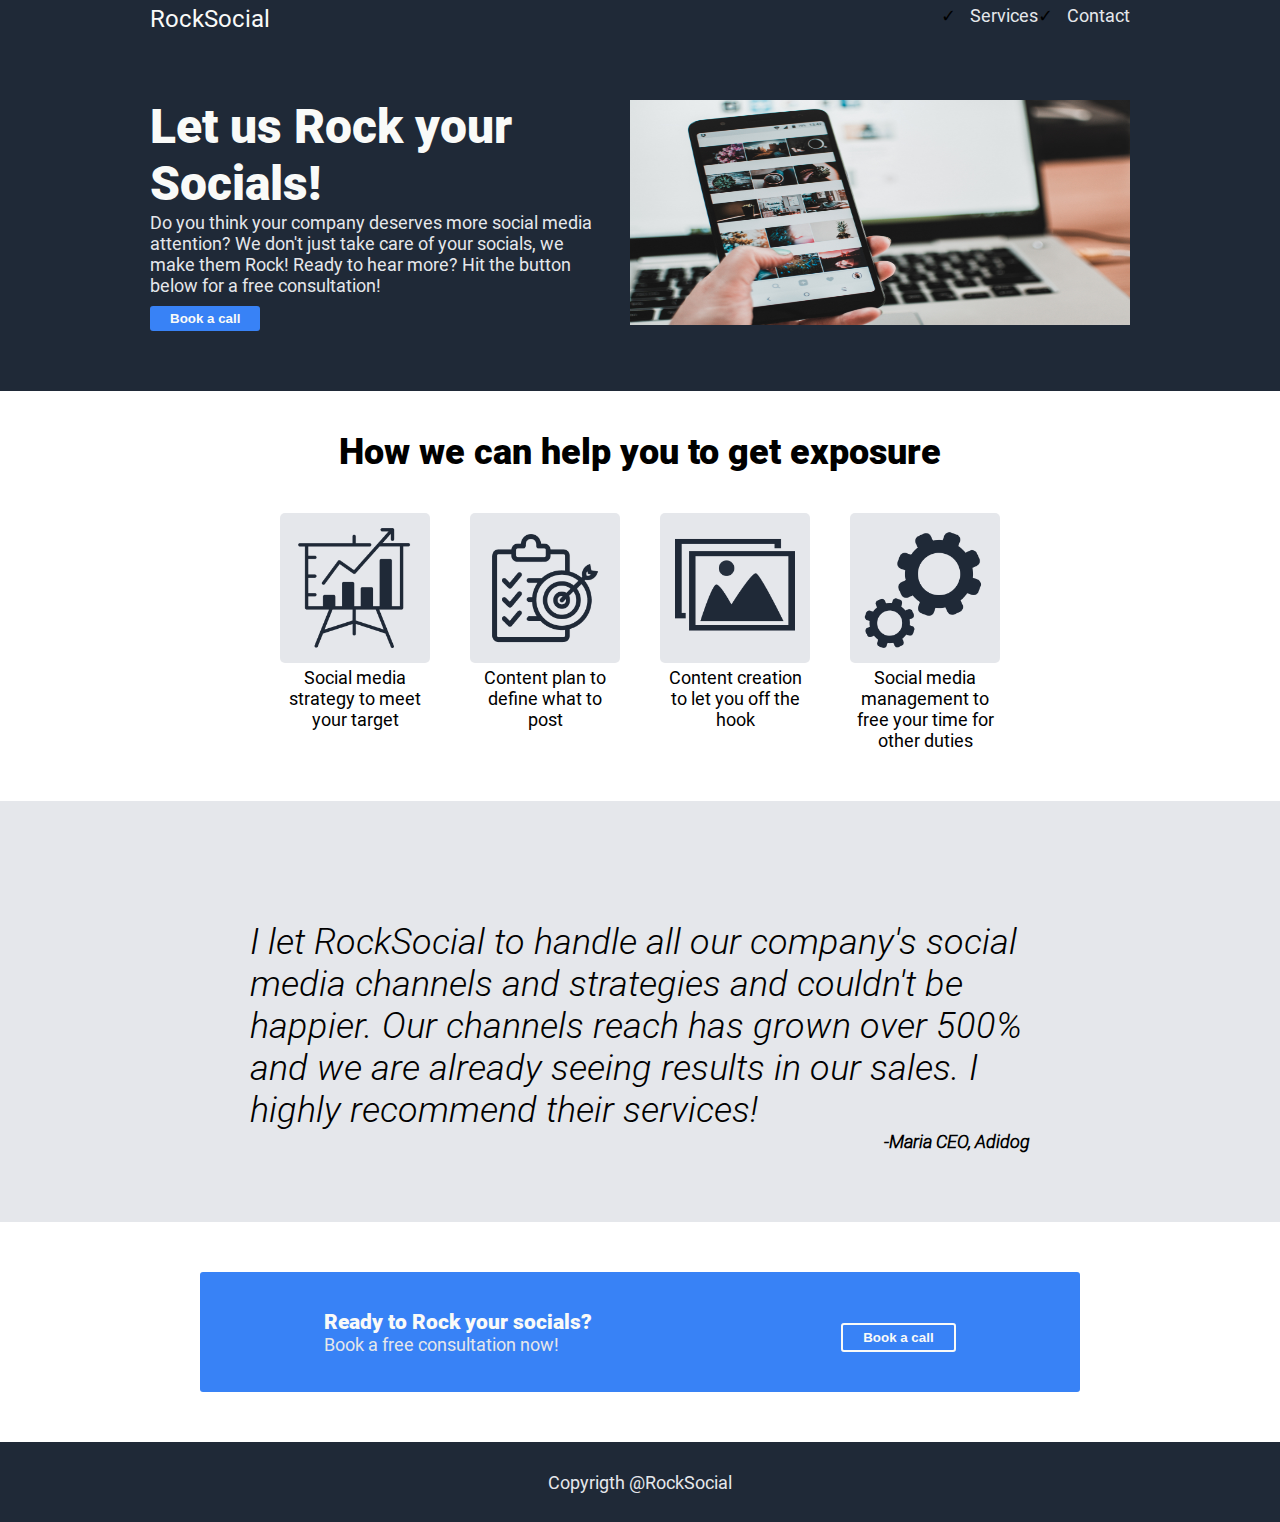
==== commit df8a9301: "final fixes" ====
--- a/index.html
+++ b/index.html
@@ -11,8 +11,10 @@
     <header class="header">
         <a class="logo" href="index.html">RockSocial</a>
         <nav class="nav">
-            <a href="./pages/services.html">Services</a>
-            <a href="./pages/contact.html">Contact</a>
+            <ul>
+            <li><a href="./pages/services.html">Services</a></li>
+            <li><a href="./pages/contact.html">Contact</a></li>
+            </ul>
         </nav>
     </header>
     <main>
--- a/resources/css/style.css
+++ b/resources/css/style.css
@@ -91,10 +91,9 @@
     justify-content: space-between;
     padding: 5px 150px 
 }
-.header-nav {
+.nav ul{
     display: flex;
     justify-content: space-between;
-    padding: 5px 150px 
 }
     .nav a{
         margin-left: 10px; 
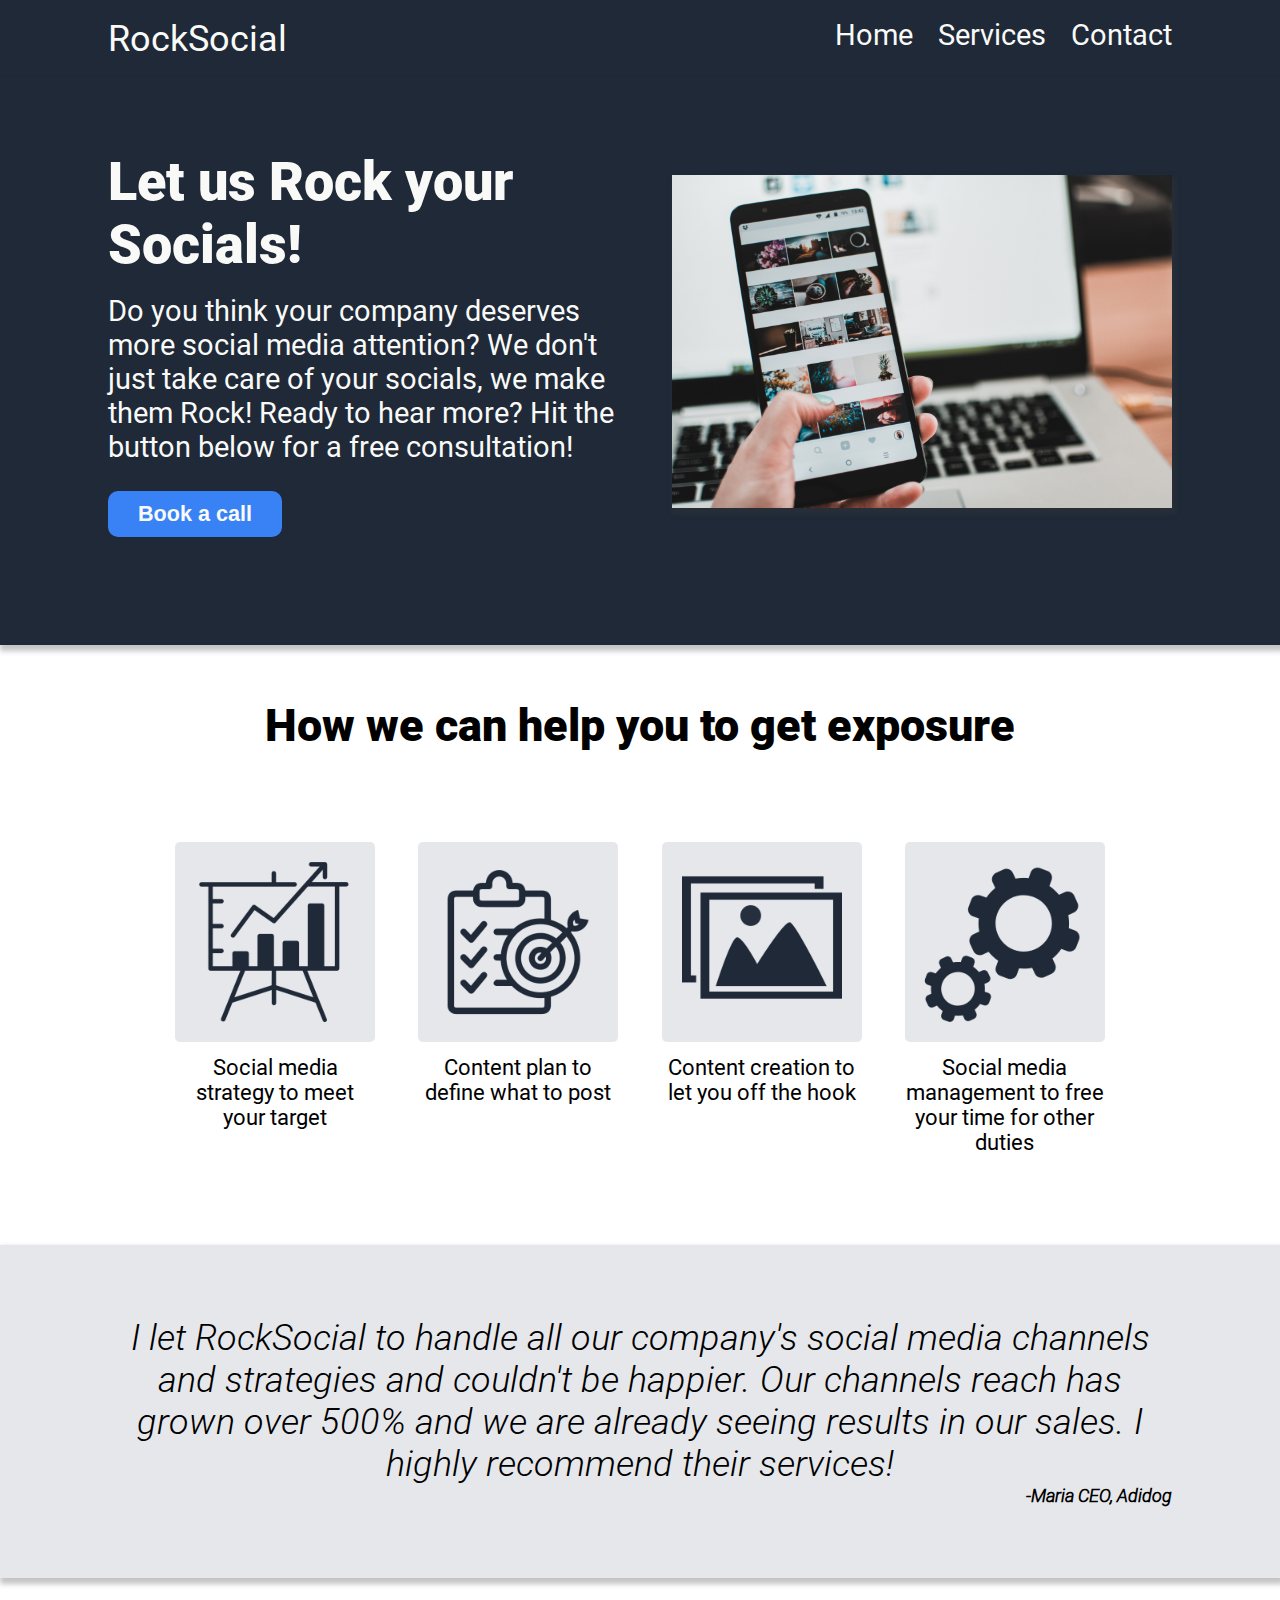
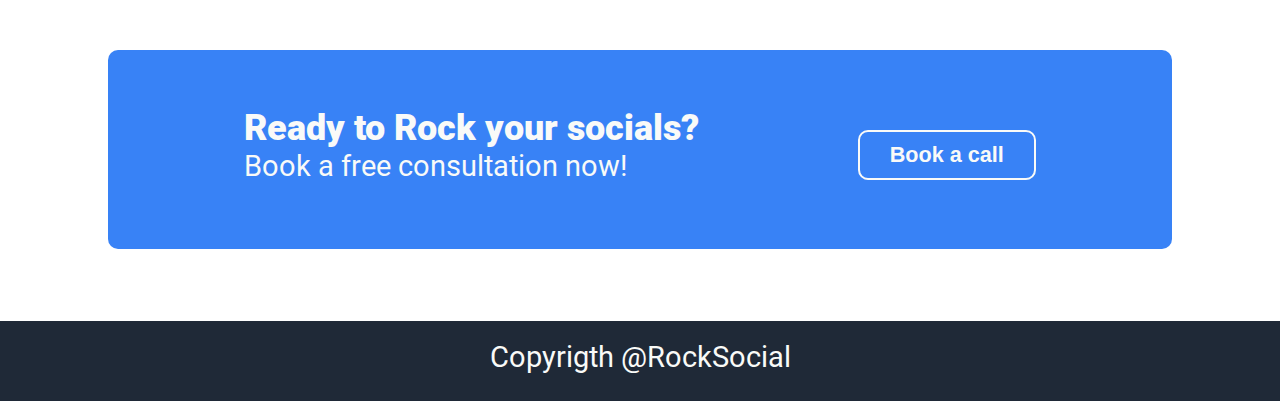
==== commit f16fe0ad: "added responsiveness" ====
--- a/index.html
+++ b/index.html
@@ -12,6 +12,7 @@
         <a class="logo" href="index.html">RockSocial</a>
         <nav class="nav">
             <ul>
+            <li><a class="active" href="index.html">Home</a></li>
             <li><a href="./pages/services.html">Services</a></li>
             <li><a href="./pages/contact.html">Contact</a></li>
             </ul>
--- a/resources/css/style.css
+++ b/resources/css/style.css
@@ -26,173 +26,345 @@
     font-style: normal;
     font-size: 18px;
 }
+:root {
+    --color-bg: #F9faf8;
+    --color-bg-variant: #E5E7EB;
+    --color-primary: #1f2937;
+    --accent-color: #3882f6;
+    --color-dark: #000;
+}
 h1 {
     font-family: 'Roboto', sans-serif;
     font-weight: bold;
     font-style: normal;
-    font-size: 48px;
-}
-.quote blockquote {
+    font-size: 3rem;
+    margin-bottom: 1rem;
+}
+h2 {
+    font-size: 2.5rem;
+    margin: 3rem;
+    text-align: center;
+}
+h3 {
+    font-size: 2rem;
+}
+p {
+    font-size: 1.6rem;
+    margin-bottom: 0.5rem;
+}
+a {
+    text-decoration: none;
+}
+li,
+a {
+    font-size: 1.6rem;
+}
+figcaption {
+    margin-top: 0.5rem;
+    font-size: 1.2rem;
+}
+blockquote {
     font-family: 'Roboto', sans-serif ;
+    text-align: center;
     font-weight: light;
     font-style: italic;
 }
-.logo {
-    font-size: 24px;
-}
-.quote blockquote, h2 {
-    font-size: 36px; 
-}
-ul, 
-li {
+ul>li {
     list-style:none;
     margin: 0;
     padding: 0;
 }
-ul, 
-li:before {
-    content: '✓ ';
-}
 button {
     border: none;
-    padding: 5px 20px;
+    padding: 10px 30px;
     margin-top: 10px;
+    border-radius: 10px;
     font-weight: bold;
-}
-button, 
+    background-color: var(--accent-color);
+}
+button>a {
+    font-size: 1.2rem;
+    color: var(--color-bg)
+}
+button:hover {
+    border: 3px solid var(--color-bg);
+}
+
+.logo {
+    font-size: 2rem;
+}
+.header, 
+.hero {
+    background-color: var(--color-primary);
+}
+.nav a {
+    margin-left: 1.4rem;
+    color: var(--color-bg)
+}
+.nav a:hover {
+    text-decoration: underline;
+}
+.nav ul{
+    display: flex;
+    justify-content: space-between;
+}
+.header {
+    display: flex;
+    justify-content: space-between;
+    padding: 1rem 6rem;
+}
+.header a.logo {
+    margin: 0;
+    color: var(--color-bg)
+}
+.hero {
+    display: flex;
+    justify-content: space-between;
+    align-items: center;
+    padding: 4rem 6rem 6rem 6rem;
+    box-shadow: 2px 4px 5px 2px rgb(58 58 58 / 30%);
+    color: var(--color-bg);
+}
+.hero-main>button {
+    margin-top: 1rem;
+}
+.hero-main {
+    width: 100%;
+}
+.hero>aside>img {
+    width: 500px;
+    height: auto;
+    margin-left: 2rem;
+    box-shadow: 2px 4px 5px 2px rgb(58 58 58 / 30%);
+}
+
+.services-container {
+    display: flex;
+    justify-content: center;
+}
+.container-item {
+    max-width: 200px;
+    text-align: center;
+    margin: 2rem 1.2rem 5rem 1.2rem;
+}
+.container-item img {
+    width: 100%;
+    border-radius: 5px;
+}
+
+.quote {
+    background-color: var(--color-bg-variant);
+    padding: 4rem 6rem;
+    box-shadow: 2px 4px 5px 2px rgb(58 58 58 / 30%);
+}
+.quote>blockquote {
+    font-size: 36px; 
+}
+.quote cite {
+    text-align: end;
+    font-weight: bold;
+    display: block;
+}
+
 .cta {
-    background-color: #3882f6;
-    border-radius: 3px;
-}
-.header, 
-.hero,
-footer, 
+    display: flex;
+    min-height: 120px;
+    justify-content: space-around;
+    align-items: center;
+    margin: 4rem 6rem;
+    padding: 3rem;
+    background-color: var(--accent-color);
+    color: var(--color-bg);
+    border-radius: 10px;
+    border: 3px solid transparent;
+}
+.cta button {
+    border: 2px solid #F9faf8;
+}
+.cta button:hover {
+    border: 3px solid #F9faf8;
+}
+
 .page-intro {
-    background-color: #1f2937;
-}
-.quote {
+    height: 300px;
+    display: flex;
+    justify-content: center;
+    align-items: center;
+    padding: 4rem 6rem;
+    box-shadow: 2px 4px 5px 2px rgb(58 58 58 / 30%);
+}
+.packages-container {
+    display: flex;
+    align-items: center;
+    justify-content: space-between;
+    width: 100%;
+    margin: 2rem 0;
+    padding: 4rem 6rem;
+    column-gap: 2rem;
+}
+.package-item {
+    flex: 1;
+    display: flex;
+    flex-wrap: wrap;
     background-color: #E5E7EB;
-}
-.nav a, 
-.hero p , 
-footer p, 
-.cta p{
-    color: #E5E7EB;
-}
-.logo, 
-.hero h1, 
-button a, 
-.cta h3, 
-.page-intro {
-    color: #F9faf8;
-}
-.header {
-    display: flex;
-    justify-content: space-between;
-    padding: 5px 150px 
-}
-.nav ul{
-    display: flex;
-    justify-content: space-between;
-}
-    .nav a{
-        margin-left: 10px; 
-    }    
-.hero, 
+    padding: 30px;
+    border-radius: 10px;
+    text-align: center;
+    box-shadow: 2px 4px 5px 2px rgb(58 58 58 / 30%);
+}
+.package-item > * {
+    flex: 1 1 100%;
+    margin: 5px;
+    line-height: 3;
+    padding: 0;
+}
+ul.features li:before {
+    content: '✓ ';
+}
+
+.contact {
+    min-height: 50vh;
+}
 .contact-container  {
     display: flex;
-    justify-content: space-around;
-    align-items: center;
-    padding: 50px 150px;
-
-}
-.hero-main, 
+    justify-content: space-between;
+    align-items: center;
+    padding: 4rem 6rem 6rem 6rem;
+    min-height: 52vh;
+}
+.contact-container img  {
+    width: 500px;
+    height: auto;
+    box-shadow: 2px 4px 5px 2px rgb(58 58 58 / 30%);
+}
 .contact-main {
     width: 500px;
-    padding: 10px 20px 10px 0px;
-}
-    aside img, 
-    .contact-container img  {
-        width: 500px;
-        height:225px;
-    }
-    .logo, 
-    .nav a, 
-    button a {
-        text-decoration: none;
-    }
-.services h2, 
-.contact h2, 
-.packages h2 {
-    margin: 40px 0;
-    text-align: center;
-}
-.services-container {
-    display: flex;
-    justify-content: center;
-}
-    .container-item {
-        width: 150px;
-        text-align: center;
-        margin: 0px 20px 50px 20px;
-    }
-
-    .container-item img {
-        width: 150px;
-        border-radius: 5px;
-    }
-.quote {
-    padding: 120px 250px 70px 250px;
-}
-    .quote cite {
-        text-align: end;
-        font-weight: bold;
-        display: block;
-    }
-.cta {
-    display: flex;
-    height: 120px;
-    justify-content: space-around;
-    align-items: center;
-    margin: 50px 200px;
-}
-    .cta button {
-        border: 2px solid #F9faf8
-    }
-footer {
-    display: flex;
-    align-items: center;
-    justify-content: center;
-    height: 80px;
-    text-align: center;
-}
-.page-intro {
-    height: 300px;
-    display: flex;
-    justify-content: center;
-    align-items: center;
-    padding: 50px 150px;
-}
-.packages-container {
-    display: flex;
-    align-items: center;
-    margin: 50px 40px 100px 40px;
-}
-    .package-item {
-        flex: 1;
-        display: flex;
-        flex-wrap: wrap;
-        background-color: #E5E7EB;
-        margin: 20px;
-        padding:30px;
-        border-radius: 3px;
-        text-align: center;
-    }
-    .package-item > * {
-        flex: 1 1 100%;
-        margin: 5px;
-        line-height: 3;
-    } 
+}
 .contact-main p {
     padding: 5px;
+}
+.page-intro {
+    background-color: var(--color-primary);
+    color: var(--color-bg);
+}
+
+footer {
+    display: flex;
+    align-items: center;
+    justify-content: center;
+    min-height: 80px;
+    text-align: center;
+    background-color: var(--color-primary);
+    color: var(--color-bg);
+}
+
+@media screen and (min-width: 2048px) {
+    body {
+        margin: 0 10%;
+    }
+    main {
+        min-height: 80vh;
+    }
+}
+@media screen and (max-width: 1024px) {
+h1 {
+    font-size: 2.5rem;
+}
+h2 {
+    margin: 1rem 1.5rem;
+}
+p {
+    font-size: 1.2rem;
+}
+a {
+    font-size: 1.4rem;
+}
+.header {
+    padding: 1rem 1.5rem;
+}
+.hero {
+    flex-direction: column;
+    align-items: flex-start;
+}
+.hero>aside>img {
+    display: none;
+}
+.cta {
+    flex-direction: column;
+    align-items: flex-start;
+    justify-content: space-between;
+    padding: 1.5rem;
+}
+.cta>button {
+    margin-top: 1.5rem;
+}
+.packages-container {
+    flex-direction: column;
+    row-gap: 2rem;
+    padding: 1rem 1.5rem;
+}
+.contact-container {
+    padding: 1rem 1.5rem;
+}
+.contact-container img {
+    width: 300px;
+}
+.page-intro {
+    padding: 1rem 1.5rem;
+}
+.page-intro>h1 {
+    text-align: center;
+}
+}
+@media screen and (max-width: 600px) {
+h1 {
+    font-size: 2rem;
+}
+h2 {
+    margin: 1.5rem;
+}
+a {
+    font-size: 1.2rem;
+}
+a.logo {
+    font-size: 1.5rem;
+}
+.nav ul {
+    flex-direction: column;
+}
+.nav a {
+    margin-left: 0.5rem;
+}
+a.active {
+    display: none;
+}
+.hero {
+    padding: 2rem;
+}
+.services-container {
+    flex-wrap: wrap;
+}
+.container-item {
+    max-width: 150px;
+}
+.quote {
+    padding: 1rem 1.5rem;
+}
+.cta {
+    margin: 2rem 0;
+    border-radius: 0;
+}
+.contact-main {
+    width: 100%;
+}
+.contact-container {
+    flex-direction: column-reverse
+}
+.contact-container img {
+    margin-bottom: 1rem;
+}
+.contact-container p {
+    text-align: center;
+    width:100%;
+}
 }